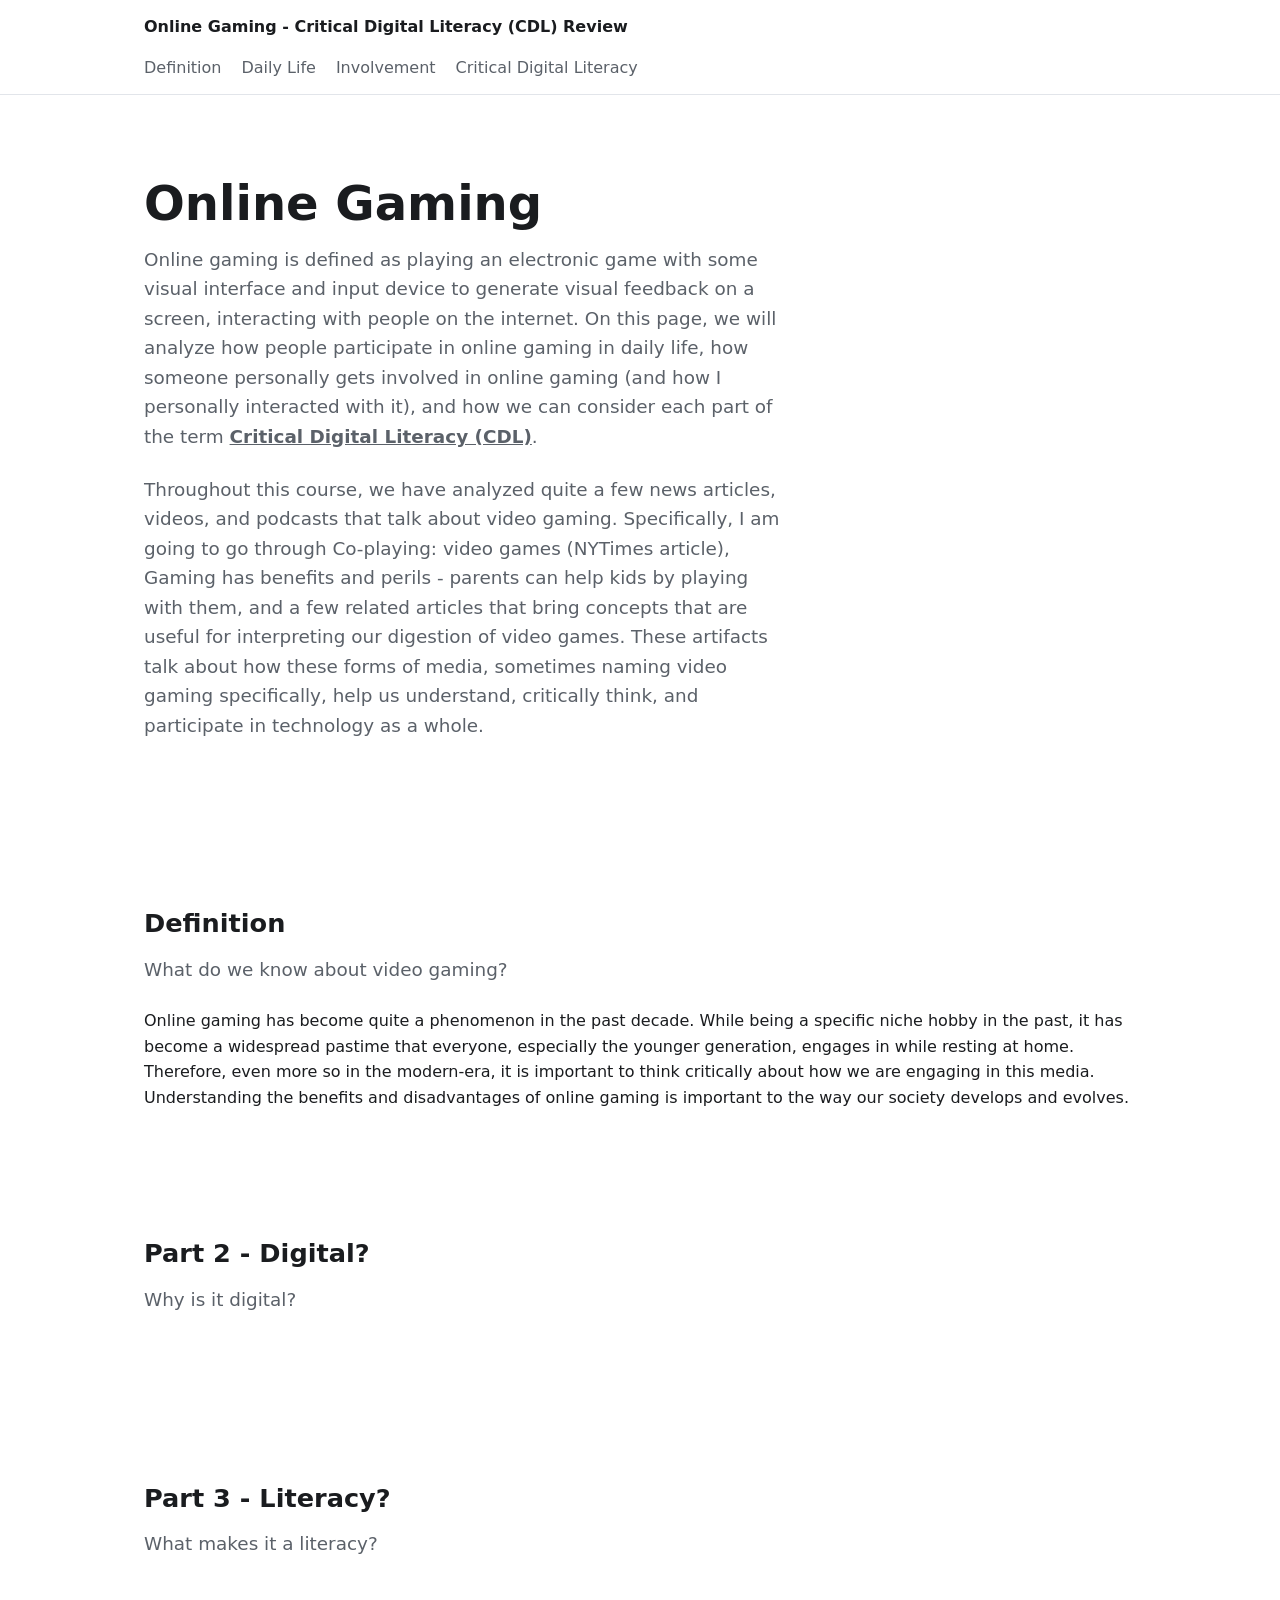
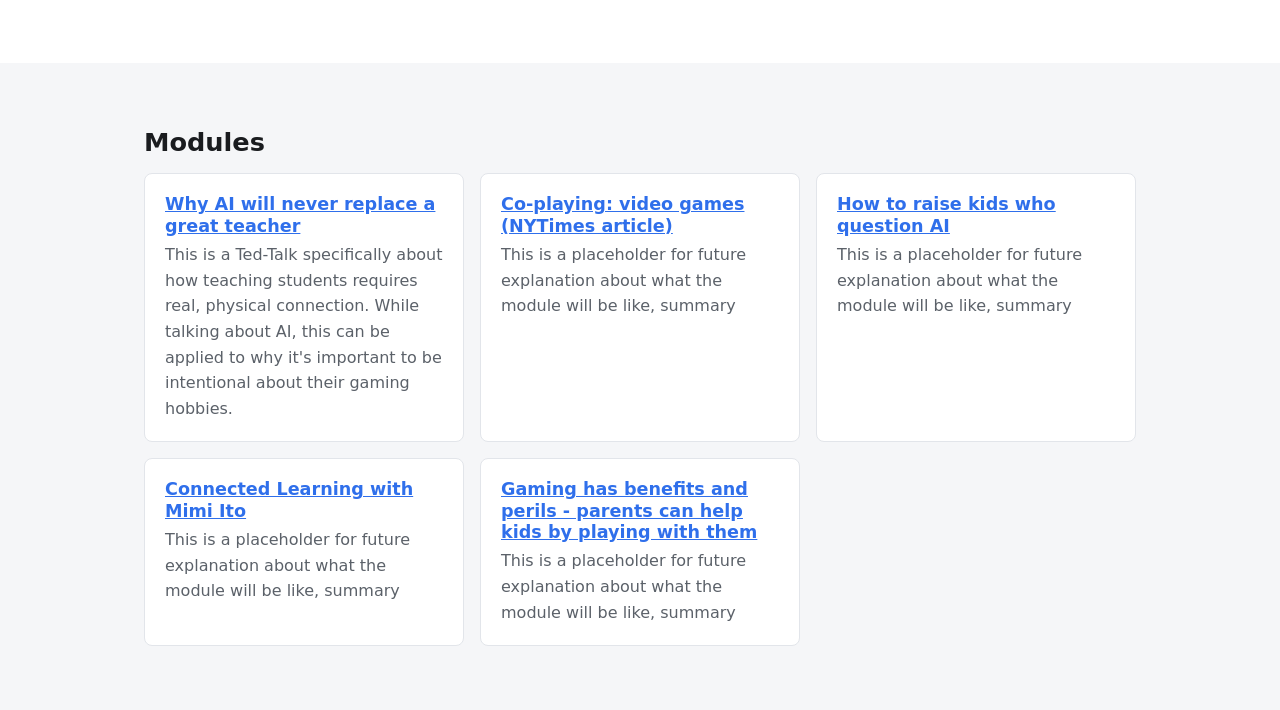
==== index.html @ 7948cc77 "revamp website to fit project assignment better" ====
<!DOCTYPE html>
<html lang="en">
<head>
  <meta charset="UTF-8" />
  <meta name="viewport" content="width=device-width, initial-scale=1.0" />
  <title>Online Gaming</title>
  <meta name="description" content="A short description of this site." />
  <link rel="icon" href="data:," />
  <link rel="stylesheet" href="css/style.css" />
</head>
<body>
  <header class="site-header">
    <div class="container header-inner">
      <a class="logo" href="./">Online Gaming - Critical Digital Literacy (CDL) Review</a>
      <nav class="nav">
        <a href="definition"> Definition</a>
        <a href="#dailylife"> Daily Life</a>
        <a href="#involvement">Involvement</a>
        <a href="#term">Critical Digital Literacy</a>
      </nav>
    </div>
  </header>

  <main>
    <section class="hero">
      <div class="container">
        <h1>Online Gaming</h1>
        <p class="lead">
          Online gaming is defined as playing an electronic game with some visual interface and input device to generate visual feedback on a screen,
          interacting with people on the internet. On this page, we will analyze how people participate in online gaming in daily life,
          how someone personally gets involved in online gaming (and how I personally interacted with it), and how we can consider each part of 
          the term <b><u>Critical Digital Literacy (CDL)</u></b>.
        </p>
        <p class="lead">
          Throughout this course, we have analyzed quite a few news articles, videos, and podcasts that talk about video gaming. 
          Specifically, I am going to go through Co-playing: video games (NYTimes article), Gaming has benefits and perils - 
          parents can help kids by playing with them, and a few related articles that bring concepts that are useful for interpreting
          our digestion of video games. These artifacts talk about how these forms of media, sometimes naming video gaming specifically,
          help us understand, critically think, and participate in technology as a whole. 
        </p>
      </div>
    </section>
    <section id="definition" class="section">
      <div class="container">
        <h2>Definition</h2>
        <p class="lead">What do we know about video gaming?</p>
        <p>Online gaming has become quite a phenomenon in the past decade. While being a specific niche hobby in the past,
          it has become a widespread pastime that everyone, especially the younger generation, engages in while resting at home.
          Therefore, even more so in the modern-era, it is important to think critically about how we are engaging in this 
          media. Understanding the benefits and disadvantages of online gaming is important to the way our society develops
          and evolves.
        </p>
      </div>
    </section>

    <section id="" class="section">
      <div class="container">
        <h2>Part 2 - Digital?</h2>
        <p class="lead">Why is it digital?</p>
      </div>
    </section>

    <section id="literacy" class="hero">
      <div class="container">
        <h2>Part 3 - Literacy?</h2>
        <p class="lead">What makes it a literacy?</p>
      </div>
    </section>


    <section id="modules" class="section section-alt">
      <div class="container">
        <h2>Modules</h2>
        <div class="grid">
          <article class="card">
            <a href="https://www.ted.com/talks/matt_wu_why_ai_will_never_replace_a_great_teacher?utm_campaign=tedspread&utm_medium=referral&utm_source=tedcomshare" target="_blank" rel="noopener noreferrer">
              <h3 >Why AI will never replace a great teacher</h3>
            </a>
            <p>This is a Ted-Talk specifically about how teaching students requires real, physical connection. While talking about AI,
              this can be applied to why it's important to be intentional about their gaming hobbies.
            </p>
          </article>
          <article class="card">
            <a href="">
              <h3>Co-playing: video games (NYTimes article)</h3>
            </a>
            <p>This is a placeholder for future explanation about what the module will be like, summary</p>
          </article>
          <article class="card">
            <a href="">
              <h3>How to raise kids who question AI</h3>
            </a>
            <p>This is a placeholder for future explanation about what the module will be like, summary</p>
          </article>
          <article class="card">
            <a href="">
              <h3>Connected Learning with Mimi Ito</h3>
            </a>
            <p>This is a placeholder for future explanation about what the module will be like, summary</p>
          </article>
          <article class="card">
            <a href="">
              <h3>Gaming has benefits and perils - parents can help kids by playing with them</h3>
            </a>
            <p>This is a placeholder for future explanation about what the module will be like, summary</p>
          </article>
        </div>
      </div>
    </section>

</body>
</html>
---- css/style.css ----
/* ---------- Design tokens ---------- */
:root {
  --bg: #ffffff;
  --bg-alt: #f5f6f8;
  --text: #1a1c1f;
  --muted: #5b6169;
  --accent: #2f6feb;
  --border: #e2e5ea;

  --container: 64rem;
  --space: 1rem;
  --radius: 0.5rem;
  --font: system-ui, -apple-system, "Segoe UI", Roboto, Helvetica, Arial, sans-serif;
}

@media (prefers-color-scheme: dark) {
  :root {
    --bg: #14161a;
    --bg-alt: #1c1f25;
    --text: #e8eaed;
    --muted: #a2a9b4;
    --accent: #6ea0ff;
    --border: #2a2e36;
  }
}

/* ---------- Reset ---------- */
*, *::before, *::after { box-sizing: border-box; }
body, h1, h2, h3, p, figure, blockquote, ul, ol { margin: 0; }
img, svg, video { display: block; max-width: 100%; height: auto; }

/* ---------- Base ---------- */
html { scroll-behavior: smooth; }

body {
  font-family: var(--font);
  line-height: 1.6;
  color: var(--text);
  background: var(--bg);
  -webkit-font-smoothing: antialiased;
}

h1, h2, h3 { line-height: 1.2; font-weight: 650; }
h1 { font-size: clamp(2rem, 5vw, 3rem); }
h2 { font-size: 1.6rem; margin-bottom: var(--space); }
h3 { font-size: 1.1rem; margin-bottom: 0.35rem; }

a { color: var(--accent); }

:focus-visible {
  outline: 2px solid var(--accent);
  outline-offset: 2px;
}

/* ---------- Layout ---------- */
.container {
  width: 100%;
  max-width: var(--container);
  margin-inline: auto;
  padding-inline: var(--space);
}

.section { padding-block: 4rem; }
.section-alt { background: var(--bg-alt); }

/* ---------- Header ---------- */
.site-header {
  border-bottom: 1px solid var(--border);
  position: sticky;
  top: 0;
  background: var(--bg);
  z-index: 10;
}

.header-inner {
  display: flex;
  flex-wrap: wrap;
  gap: var(--space);
  align-items: center;
  justify-content: space-between;
  padding-block: 0.85rem;
}

.logo {
  font-weight: 700;
  text-decoration: none;
  color: var(--text);
}

.nav { display: flex; gap: 1.25rem; }
.nav a { color: var(--muted); text-decoration: none; }
.nav a:hover { color: var(--text); }

/* ---------- Hero ---------- */
.hero { padding-block: 5rem; }

.lead {
  font-size: 1.15rem;
  color: var(--muted);
  margin-block: 0.75rem 1.5rem;
  max-width: 40rem;
}

.btn {
  display: inline-block;
  padding: 0.65rem 1.25rem;
  border-radius: var(--radius);
  background: var(--accent);
  color: #fff;
  font-weight: 600;
  text-decoration: none;
}

.btn:hover { filter: brightness(1.08); }

/* ---------- Cards ---------- */
.grid {
  display: grid;
  grid-template-columns: repeat(auto-fit, minmax(15rem, 1fr));
  gap: var(--space);
}

.card {
  background: var(--bg);
  border: 1px solid var(--border);
  border-radius: var(--radius);
  padding: 1.25rem;
}

.card p { color: var(--muted); }

/* ---------- Footer ---------- */
.site-footer {
  border-top: 1px solid var(--border);
  padding-block: 2rem;
  color: var(--muted);
  font-size: 0.9rem;
}
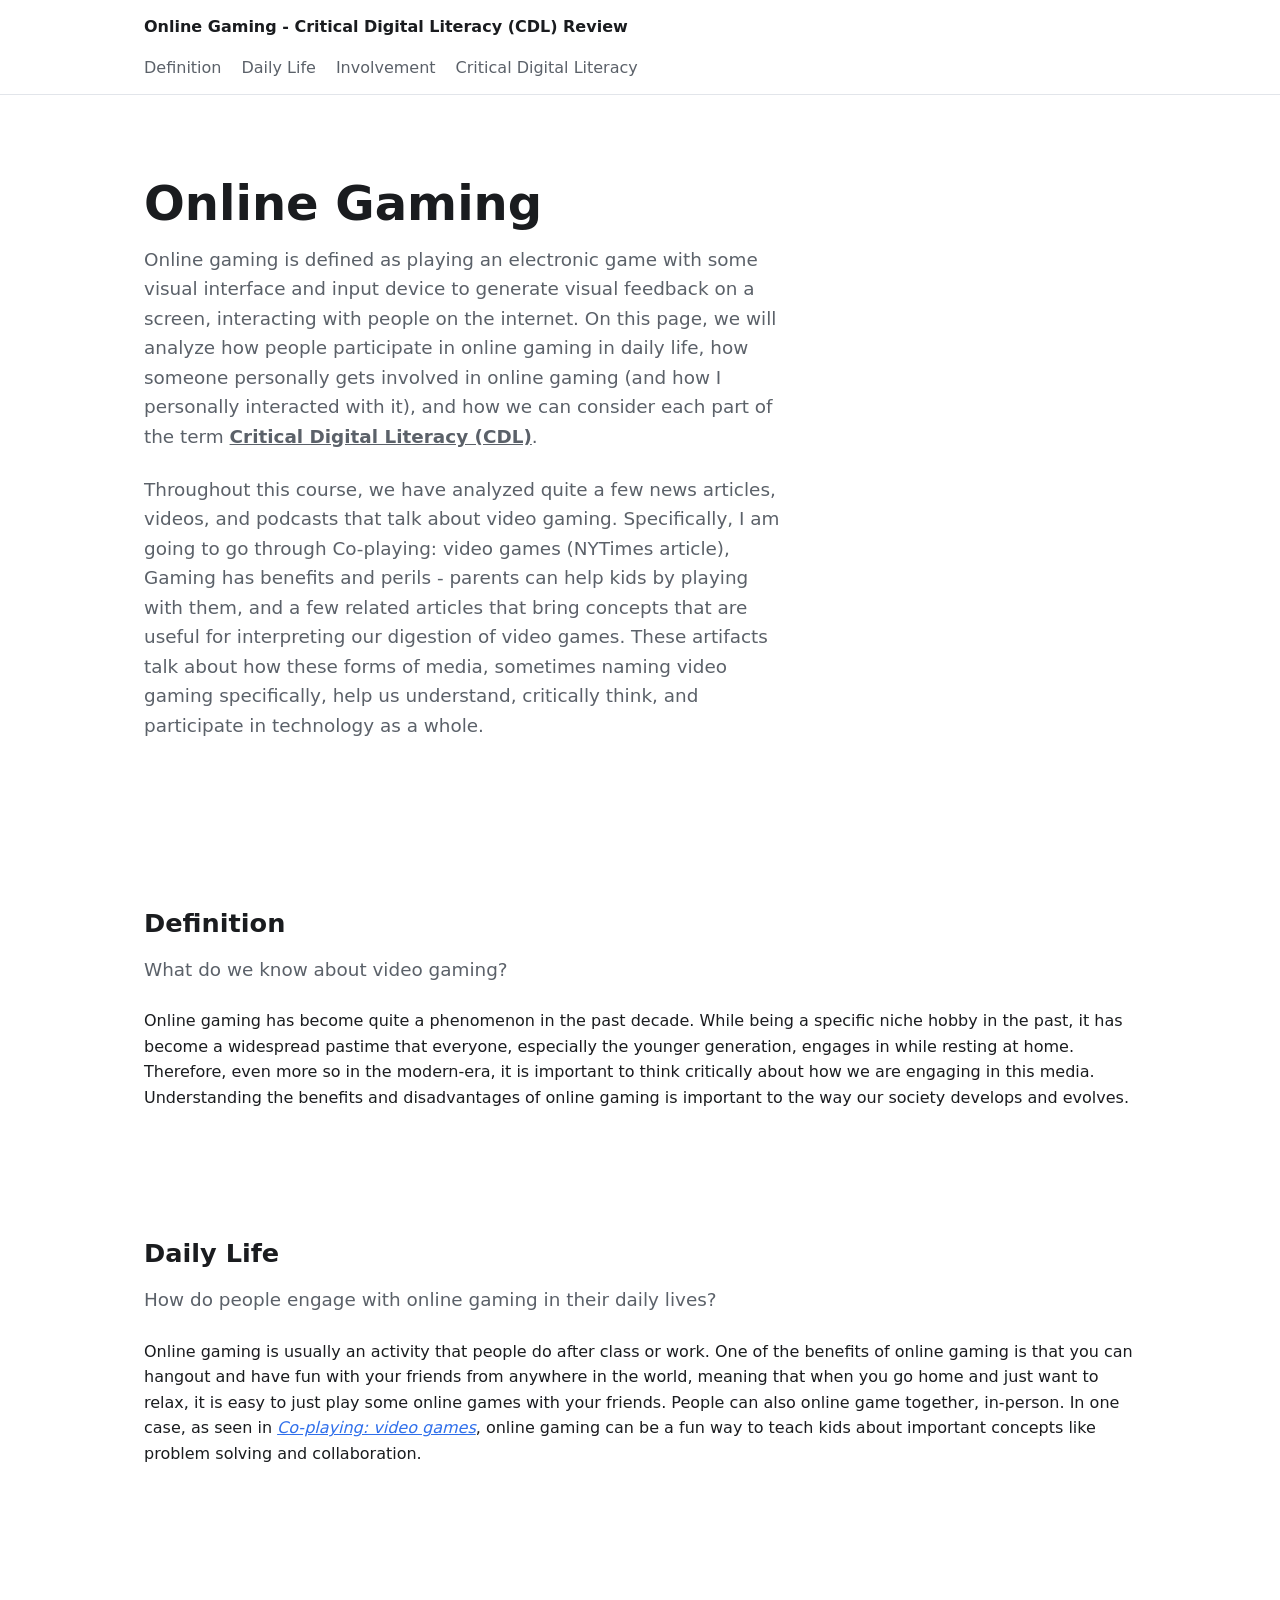
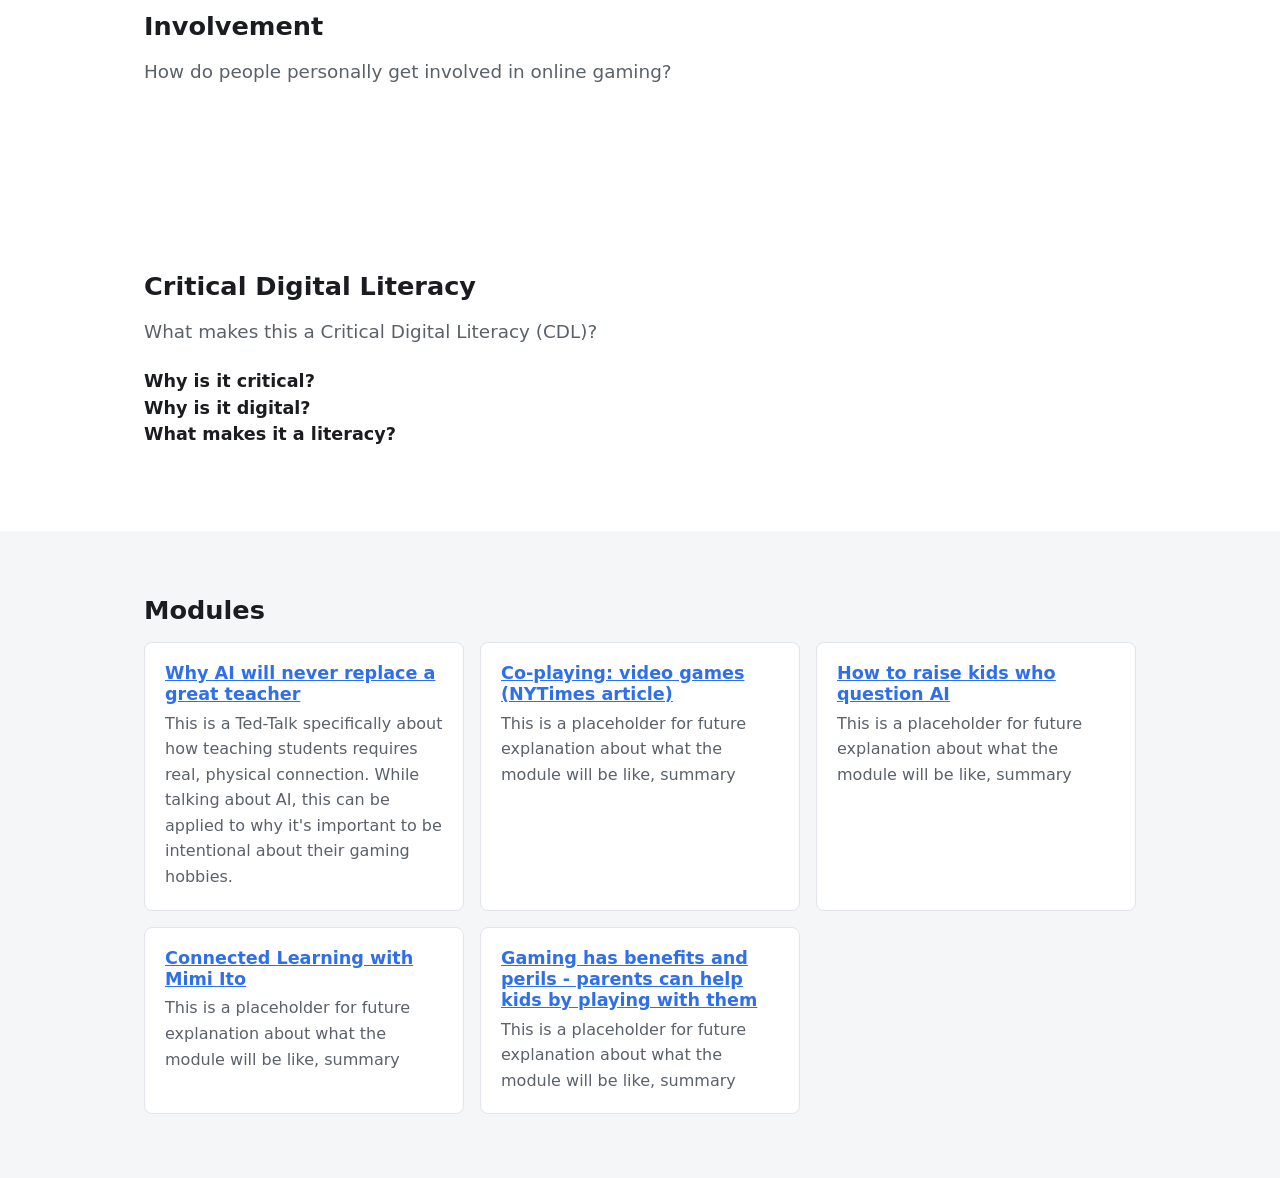
==== commit 6708f6bd: "finished daily life and introduction, put real links in references" ====
--- a/index.html
+++ b/index.html
@@ -53,20 +53,44 @@
       </div>
     </section>
 
-    <section id="" class="section">
+    <section id="dailylife" class="section">
       <div class="container">
-        <h2>Part 2 - Digital?</h2>
-        <p class="lead">Why is it digital?</p>
+        <h2>Daily Life</h2>
+        <p class="lead">How do people engage with online gaming in their daily lives?</p>
+        <p>Online gaming is usually an activity that people do after class or work. One of the benefits of online gaming is that
+          you can hangout and have fun with your friends from anywhere in the world, meaning that when you go home and just want to relax,
+          it is easy to just play some online games with your friends. People can also online game together, in-person. In one case,
+          as seen in <a href="#modules"><i>Co-playing: video games</i></a>, online gaming can be a fun way to teach kids about important concepts like
+          problem solving and collaboration.
+        </p>
       </div>
     </section>
 
-    <section id="literacy" class="hero">
+    <section id="involvement" class="hero">
       <div class="container">
-        <h2>Part 3 - Literacy?</h2>
-        <p class="lead">What makes it a literacy?</p>
+        <h2>Involvement</h2>
+        <p class="lead">How do people personally get involved in online gaming?</p>
       </div>
     </section>
 
+    <section id="term" class="hero">
+      <div class="container">
+        <h2>Critical Digital Literacy</h2>
+        <p class="lead">What makes this a Critical Digital Literacy (CDL)?</p>
+        <h3>Why is it critical?</h3>
+        <p>
+
+        </p>
+        <h3>Why is it digital?</h3>
+        <p>
+
+        </p>
+        <h3>What makes it a literacy?</h3>
+        <p>
+
+        </p>
+      </div>
+    </section>
 
     <section id="modules" class="section section-alt">
       <div class="container">
@@ -81,25 +105,25 @@
             </p>
           </article>
           <article class="card">
-            <a href="">
+            <a href="https://www.nytimes.com/2022/06/17/business/ready-player-two-or-three.html?unlocked_article_code=1.21A.oaU3.JiTWK9RVFeW9&smid=url-share" target="_blank" rel="noopener noreferrer">
               <h3>Co-playing: video games (NYTimes article)</h3>
             </a>
             <p>This is a placeholder for future explanation about what the module will be like, summary</p>
           </article>
           <article class="card">
-            <a href="">
+            <a href="https://www.ted.com/talks/randi_williams_how_to_raise_kids_who_question_ai" target="_blank" rel="noopener noreferrer">
               <h3>How to raise kids who question AI</h3>
             </a>
             <p>This is a placeholder for future explanation about what the module will be like, summary</p>
           </article>
           <article class="card">
-            <a href="">
+            <a href="https://www.youtube.com/watch?v=FgxeozfbiFw" target="_blank" rel="noopener noreferrer">
               <h3>Connected Learning with Mimi Ito</h3>
             </a>
             <p>This is a placeholder for future explanation about what the module will be like, summary</p>
           </article>
           <article class="card">
-            <a href="">
+            <a href="https://theconversation.com/gaming-has-benefits-and-perils-parents-can-help-kids-by-playing-with-them-151744">
               <h3>Gaming has benefits and perils - parents can help kids by playing with them</h3>
             </a>
             <p>This is a placeholder for future explanation about what the module will be like, summary</p>
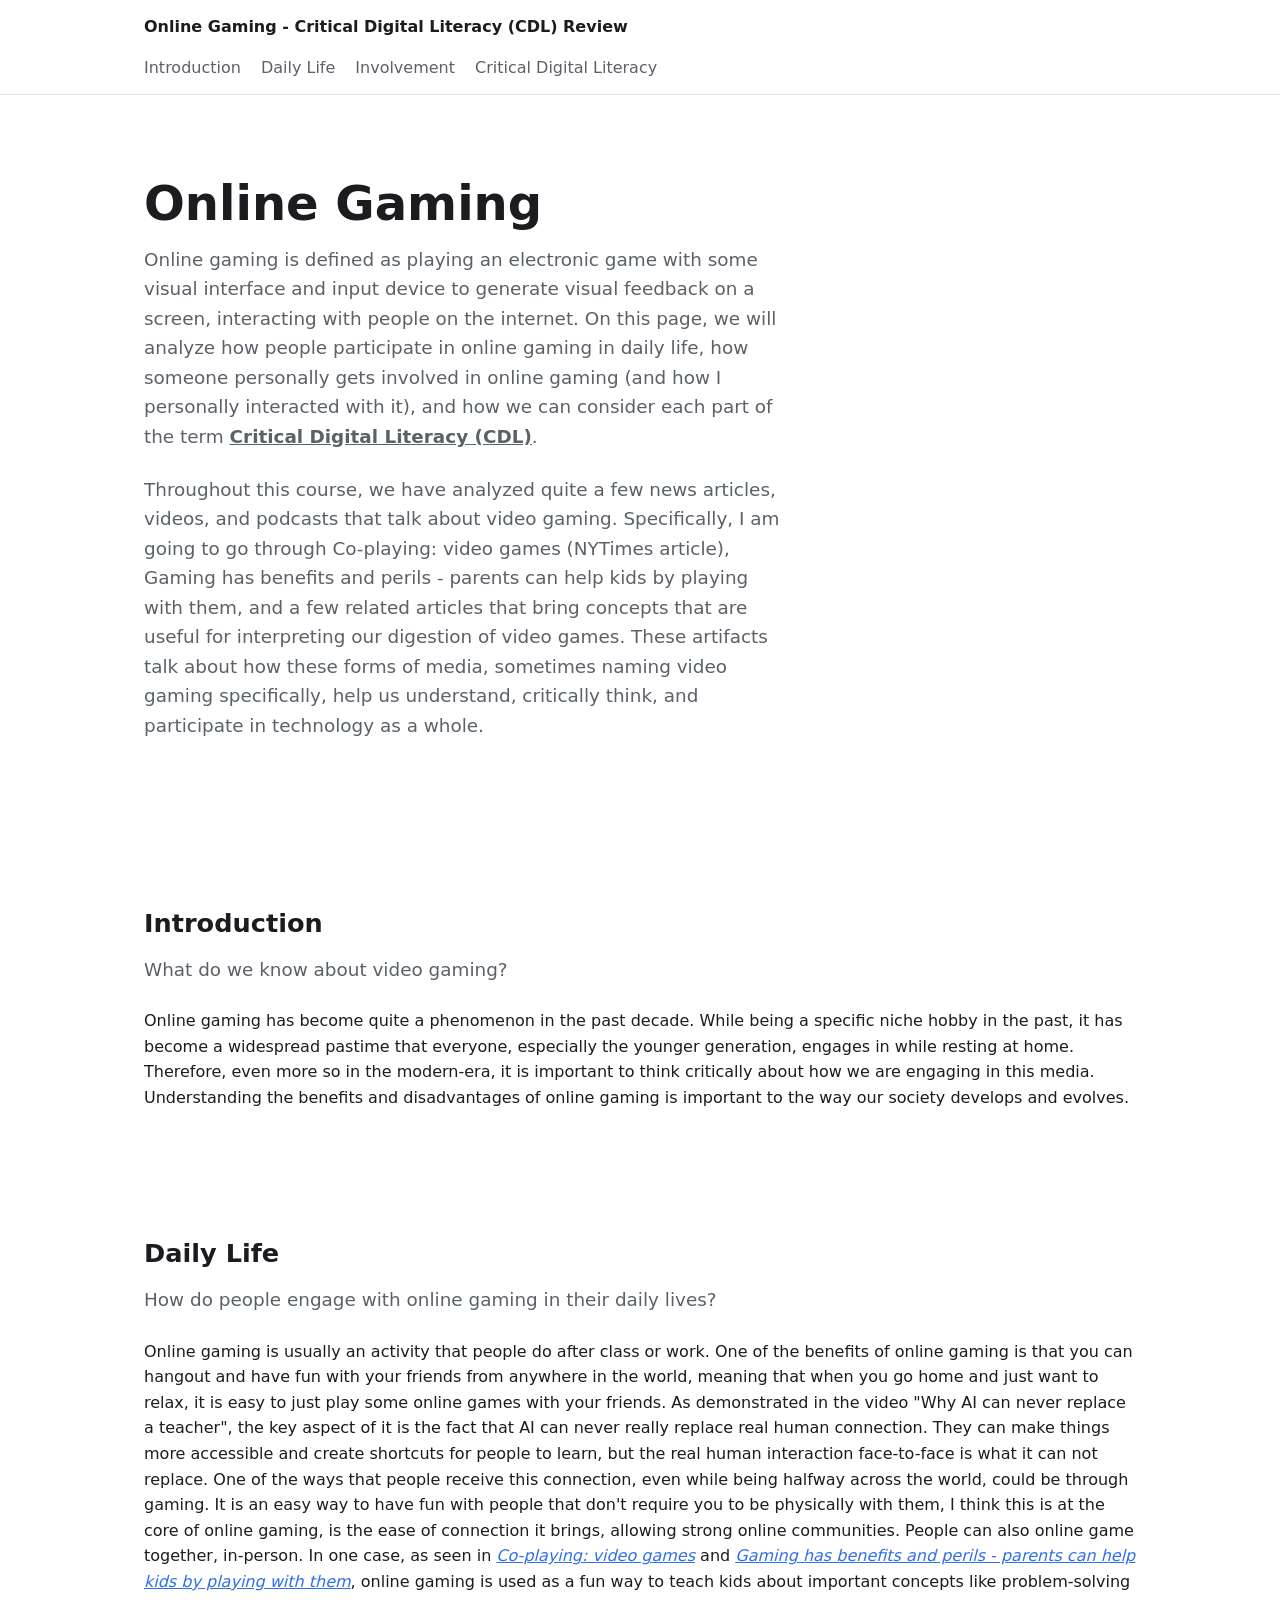
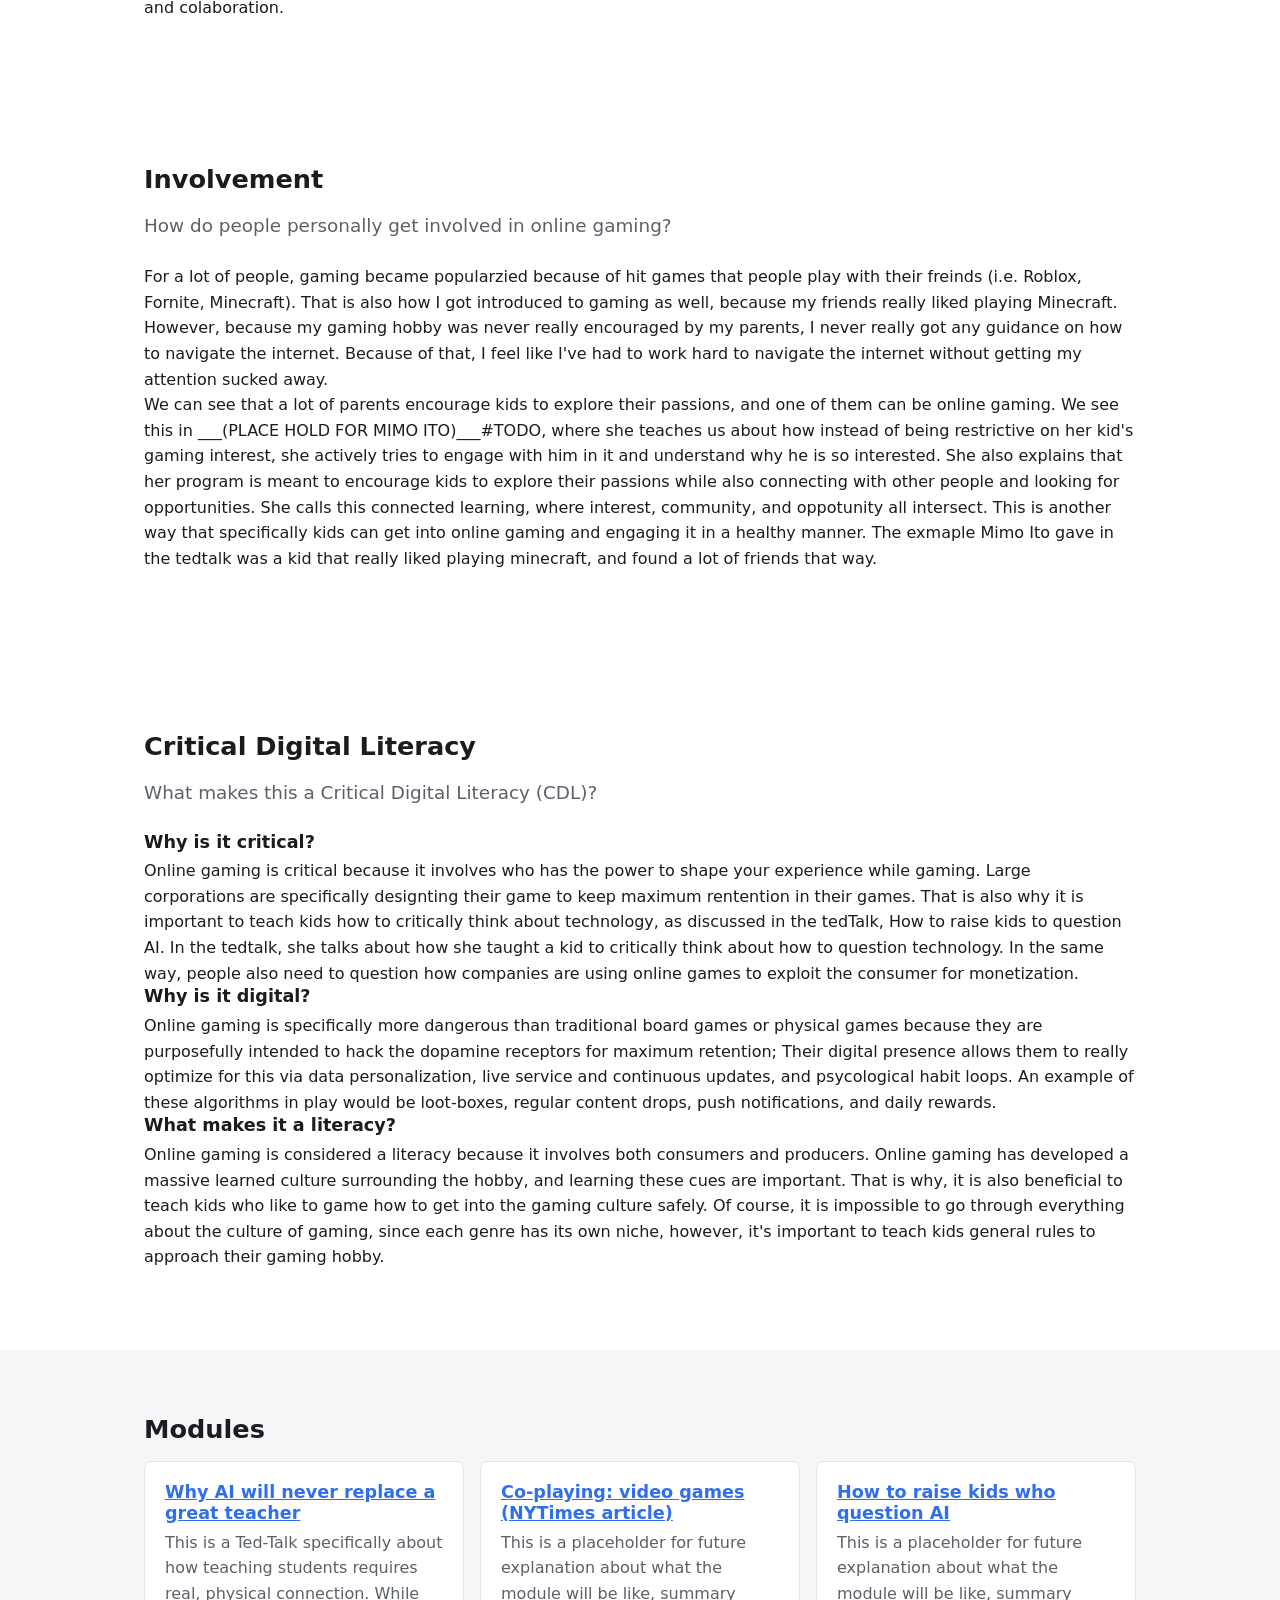
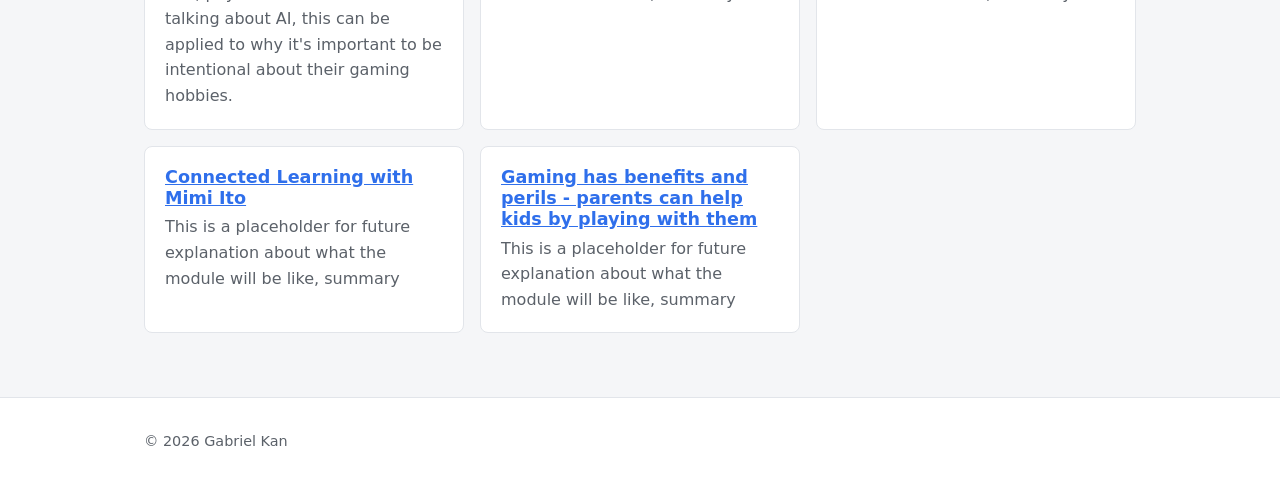
==== commit c4f8e564: "bare bones finish" ====
--- a/index.html
+++ b/index.html
@@ -13,7 +13,7 @@
     <div class="container header-inner">
       <a class="logo" href="./">Online Gaming - Critical Digital Literacy (CDL) Review</a>
       <nav class="nav">
-        <a href="definition"> Definition</a>
+        <a href="introduction"> Introduction</a>
         <a href="#dailylife"> Daily Life</a>
         <a href="#involvement">Involvement</a>
         <a href="#term">Critical Digital Literacy</a>
@@ -40,9 +40,9 @@
         </p>
       </div>
     </section>
-    <section id="definition" class="section">
+    <section id="introduction" class="section">
       <div class="container">
-        <h2>Definition</h2>
+        <h2>Introduction</h2>
         <p class="lead">What do we know about video gaming?</p>
         <p>Online gaming has become quite a phenomenon in the past decade. While being a specific niche hobby in the past,
           it has become a widespread pastime that everyone, especially the younger generation, engages in while resting at home.
@@ -59,9 +59,15 @@
         <p class="lead">How do people engage with online gaming in their daily lives?</p>
         <p>Online gaming is usually an activity that people do after class or work. One of the benefits of online gaming is that
           you can hangout and have fun with your friends from anywhere in the world, meaning that when you go home and just want to relax,
-          it is easy to just play some online games with your friends. People can also online game together, in-person. In one case,
-          as seen in <a href="#modules"><i>Co-playing: video games</i></a>, online gaming can be a fun way to teach kids about important concepts like
-          problem solving and collaboration.
+          it is easy to just play some online games with your friends. As demonstrated in the video "Why AI can never replace a teacher",
+          the key aspect of it is the fact that AI can never really replace real human connection. They can make things more accessible and
+          create shortcuts for people to learn, but the real human interaction face-to-face is what it can not replace. One of the ways
+          that people receive this connection, even while being halfway across the world, could be through gaming. It is an easy way to have
+          fun with people that don't require you to be physically with them, I think this is at the core of online gaming, is the 
+          ease of connection it brings, allowing strong online communities. People can also online game together, in-person. In one case,
+          as seen in <a href="#modules"><i>Co-playing: video games</i></a> and <a href="#modules"><i>Gaming has benefits and perils - parents can help kids by playing with them</i></a>, 
+          online gaming is used as a fun way to teach kids about important concepts like
+          problem-solving and colaboration.
         </p>
       </div>
     </section>
@@ -70,6 +76,21 @@
       <div class="container">
         <h2>Involvement</h2>
         <p class="lead">How do people personally get involved in online gaming?</p>
+        <p>
+          For a lot of people, gaming became popularzied because of hit games that people play with their freinds (i.e. Roblox,
+          Fornite, Minecraft). That is also how I got introduced to gaming as well, because my friends really liked playing Minecraft.
+          However, because my gaming hobby was never really encouraged by my parents, I never really got any guidance on how to navigate the internet.
+          Because of that, I feel like I've had to work hard to navigate the internet without getting my attention sucked away.
+        </p>
+        <p>
+          We can see that a lot of parents encourage kids to explore their passions, and one of them can be online gaming. We see 
+          this in  ___(PLACE HOLD FOR MIMO ITO)___#TODO, where she teaches us about how instead of being restrictive on her kid's gaming
+          interest, she actively tries to engage with him in it and understand why he is so interested. She also explains that her program
+          is meant to encourage kids to explore their passions while also connecting with other people and looking for opportunities. She
+          calls this connected learning, where interest, community, and oppotunity all intersect. This is another way that specifically
+          kids can get into online gaming and engaging it in a healthy manner. The exmaple Mimo Ito gave in the tedtalk was a kid that 
+          really liked playing minecraft, and found a lot of friends that way.
+        </p>
       </div>
     </section>
 
@@ -79,15 +100,27 @@
         <p class="lead">What makes this a Critical Digital Literacy (CDL)?</p>
         <h3>Why is it critical?</h3>
         <p>
+          Online gaming is critical because it involves who has the power to shape your experience while gaming. Large corporations 
+          are specifically designting their game to keep maximum rentention in their games. That is also why it is important to teach kids
+          how to critically think about technology, as discussed in the tedTalk, How to raise kids to question AI. In the tedtalk, she talks 
+          about how she taught a kid to critically think about how to question technology. In the same way, people also need to question
+          how companies are using online games to exploit the consumer for monetization.
 
         </p>
         <h3>Why is it digital?</h3>
         <p>
-
+          Online gaming is specifically more dangerous than traditional board games or physical games because they are purposefully
+          intended to hack the dopamine receptors for maximum retention; Their digital presence allows them to really optimize for
+          this via data personalization, live service and continuous updates, and psycological habit loops. An example of these algorithms
+          in play would be loot-boxes, regular content drops, push notifications, and daily rewards. 
         </p>
         <h3>What makes it a literacy?</h3>
         <p>
-
+          Online gaming is considered a literacy because it involves both consumers and producers. Online gaming has developed
+          a massive learned culture surrounding the hobby, and learning these cues are important. That is why, it is also beneficial
+          to teach kids who like to game how to get into the gaming culture safely. Of course, it is impossible to go through everything
+          about the culture of gaming, since each genre has its own niche, however, it's important to teach kids general rules to approach
+          their gaming hobby.
         </p>
       </div>
     </section>
@@ -131,6 +164,12 @@
         </div>
       </div>
     </section>
+  </main>
 
+  <footer class="site-footer">
+    <div class="container">
+      <p>&copy; 2026 Gabriel Kan</p>
+    </div>
+  </footer>
 </body>
 </html>
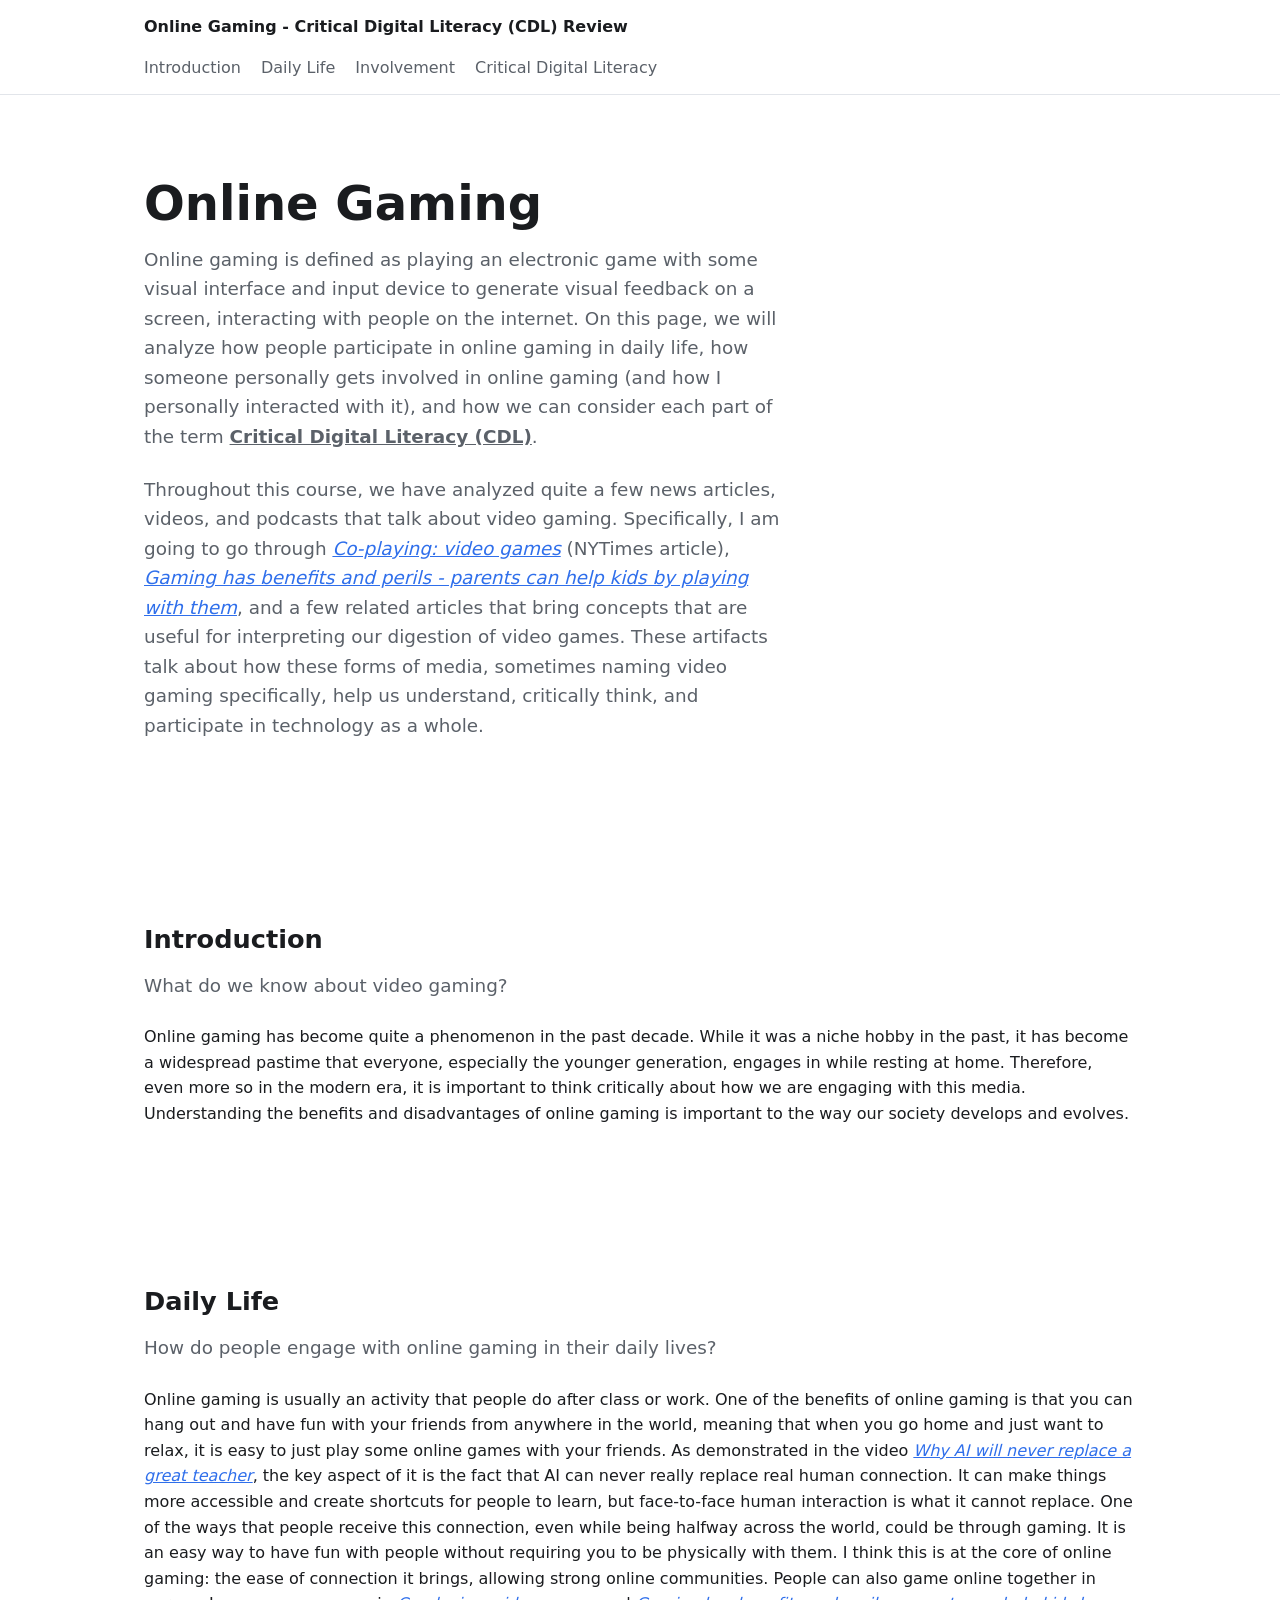
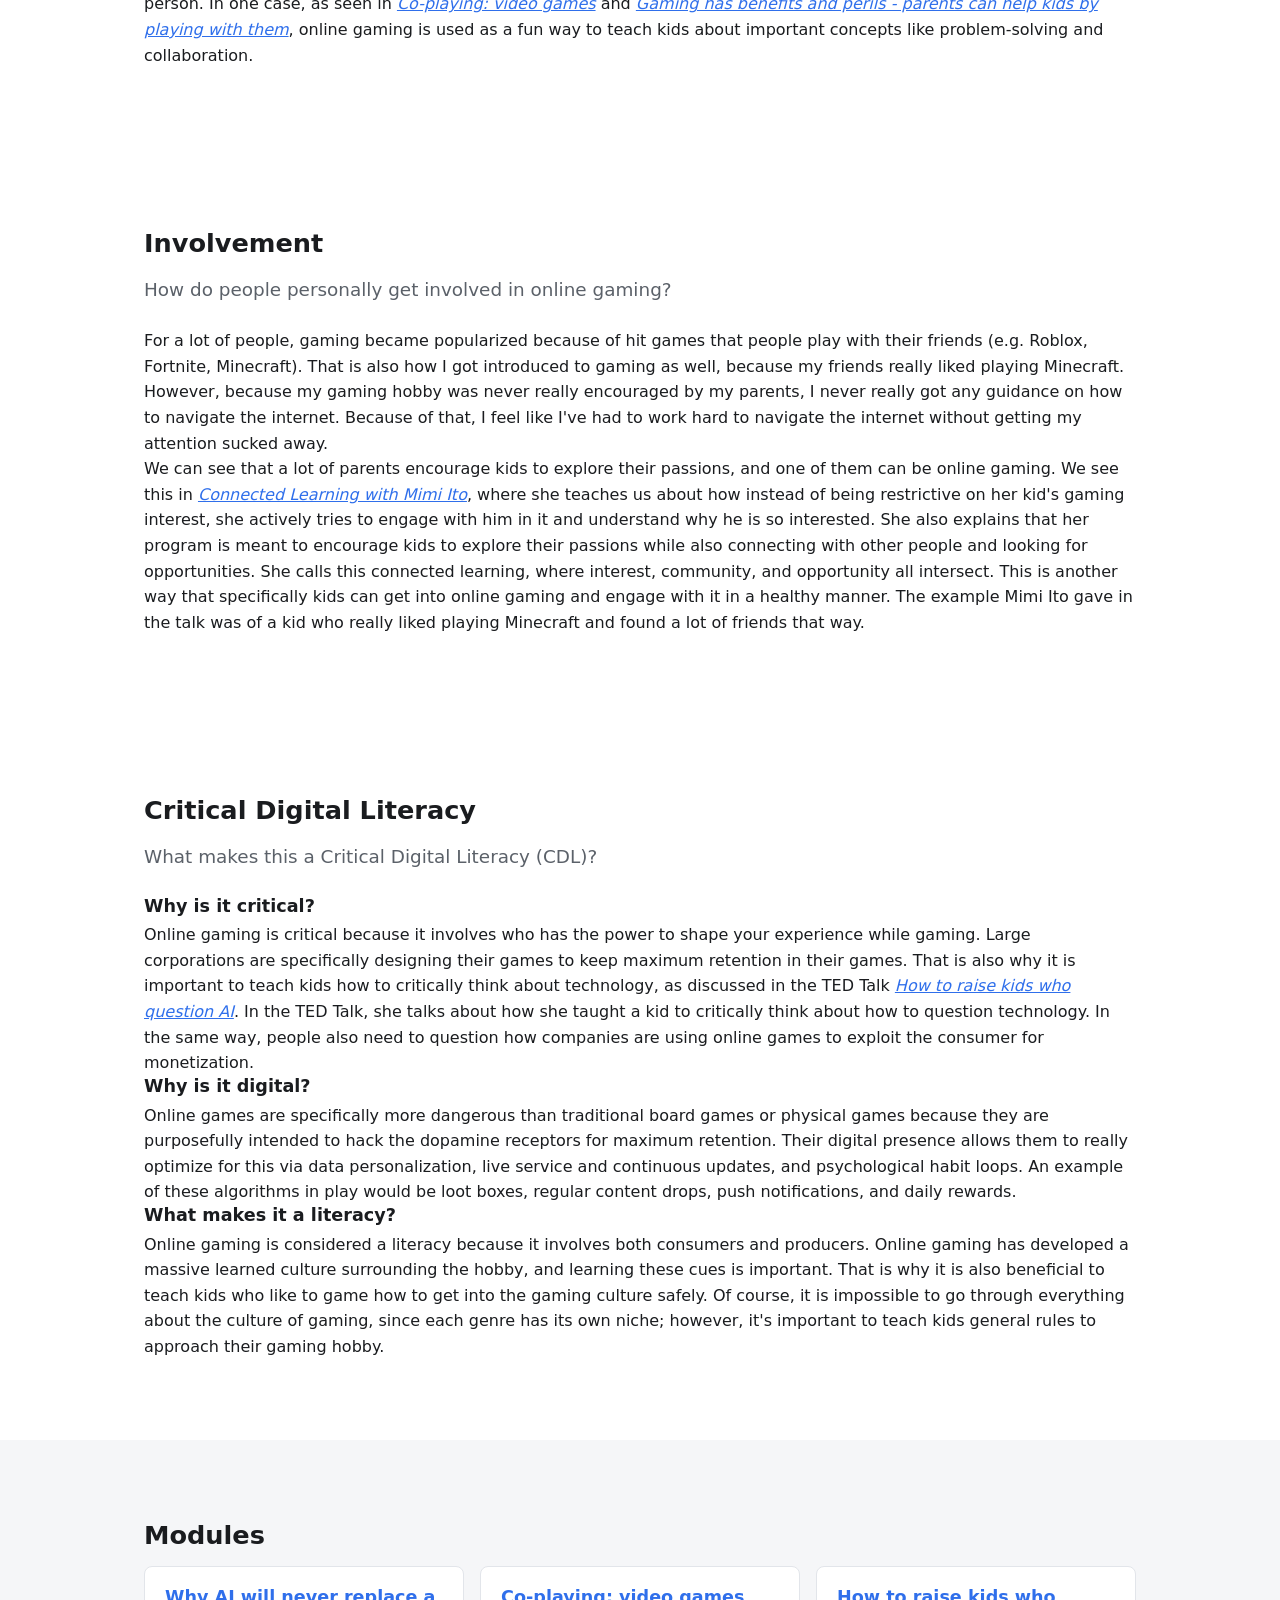
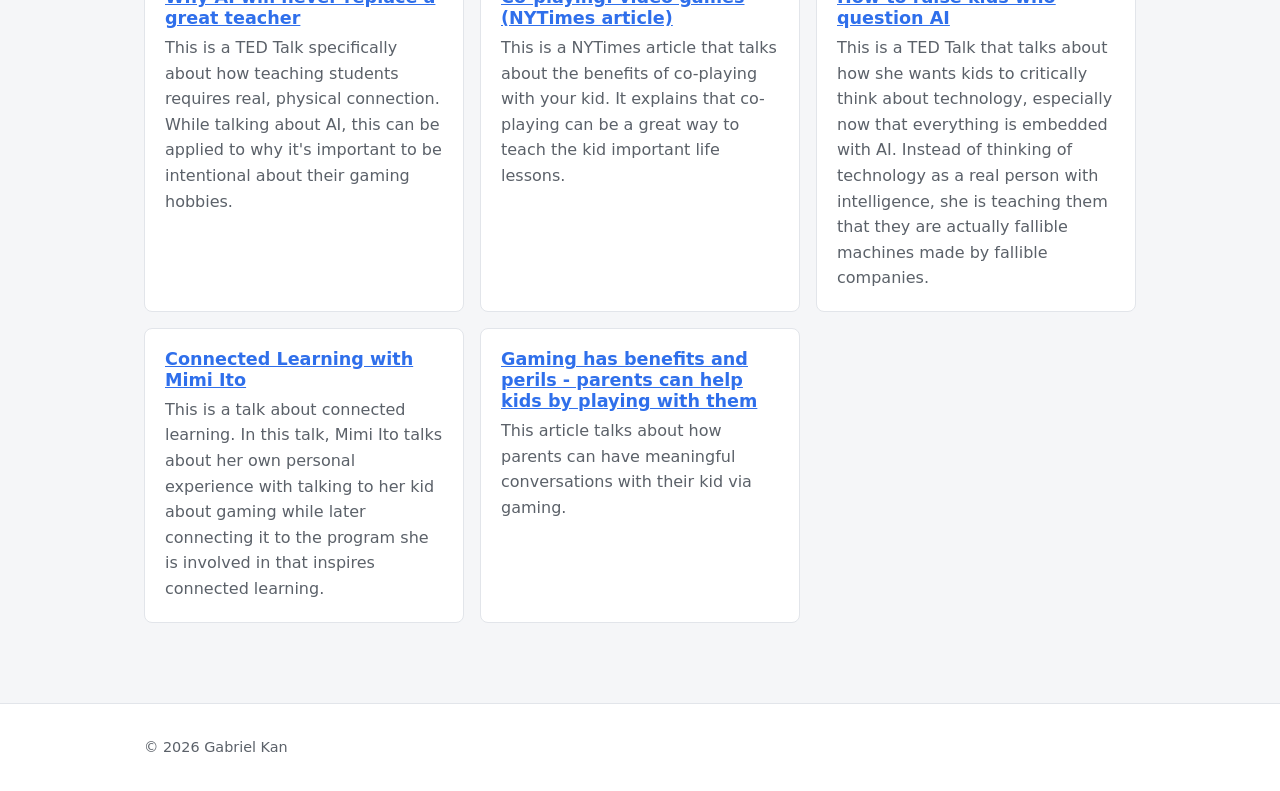
==== commit 1dd1304f: "fix grammar and refence links, added summary to module section" ====
--- a/index.html
+++ b/index.html
@@ -4,7 +4,7 @@
   <meta charset="UTF-8" />
   <meta name="viewport" content="width=device-width, initial-scale=1.0" />
   <title>Online Gaming</title>
-  <meta name="description" content="A short description of this site." />
+  <meta name="description" content="A Critical Digital Literacy review of online gaming: how people engage with it in daily life, how they get involved, and what makes it a critical digital literacy." />
   <link rel="icon" href="data:," />
   <link rel="stylesheet" href="css/style.css" />
 </head>
@@ -13,8 +13,8 @@
     <div class="container header-inner">
       <a class="logo" href="./">Online Gaming - Critical Digital Literacy (CDL) Review</a>
       <nav class="nav">
-        <a href="introduction"> Introduction</a>
-        <a href="#dailylife"> Daily Life</a>
+        <a href="#introduction">Introduction</a>
+        <a href="#dailylife">Daily Life</a>
         <a href="#involvement">Involvement</a>
         <a href="#term">Critical Digital Literacy</a>
       </nav>
@@ -28,46 +28,49 @@
         <p class="lead">
           Online gaming is defined as playing an electronic game with some visual interface and input device to generate visual feedback on a screen,
           interacting with people on the internet. On this page, we will analyze how people participate in online gaming in daily life,
-          how someone personally gets involved in online gaming (and how I personally interacted with it), and how we can consider each part of 
+          how someone personally gets involved in online gaming (and how I personally interacted with it), and how we can consider each part of
           the term <b><u>Critical Digital Literacy (CDL)</u></b>.
         </p>
         <p class="lead">
-          Throughout this course, we have analyzed quite a few news articles, videos, and podcasts that talk about video gaming. 
-          Specifically, I am going to go through Co-playing: video games (NYTimes article), Gaming has benefits and perils - 
-          parents can help kids by playing with them, and a few related articles that bring concepts that are useful for interpreting
+          Throughout this course, we have analyzed quite a few news articles, videos, and podcasts that talk about video gaming.
+          Specifically, I am going to go through <a href="#module-coplaying"><i>Co-playing: video games</i></a> (NYTimes article),
+          <a href="#module-perils"><i>Gaming has benefits and perils - parents can help kids by playing with them</i></a>,
+          and a few related articles that bring concepts that are useful for interpreting
           our digestion of video games. These artifacts talk about how these forms of media, sometimes naming video gaming specifically,
-          help us understand, critically think, and participate in technology as a whole. 
+          help us understand, critically think, and participate in technology as a whole.
         </p>
       </div>
     </section>
-    <section id="introduction" class="section">
+
+    <section id="introduction" class="hero">
       <div class="container">
         <h2>Introduction</h2>
         <p class="lead">What do we know about video gaming?</p>
-        <p>Online gaming has become quite a phenomenon in the past decade. While being a specific niche hobby in the past,
+        <p>Online gaming has become quite a phenomenon in the past decade. While it was a niche hobby in the past,
           it has become a widespread pastime that everyone, especially the younger generation, engages in while resting at home.
-          Therefore, even more so in the modern-era, it is important to think critically about how we are engaging in this 
+          Therefore, even more so in the modern era, it is important to think critically about how we are engaging with this
           media. Understanding the benefits and disadvantages of online gaming is important to the way our society develops
           and evolves.
         </p>
       </div>
     </section>
 
-    <section id="dailylife" class="section">
+    <section id="dailylife" class="hero">
       <div class="container">
         <h2>Daily Life</h2>
         <p class="lead">How do people engage with online gaming in their daily lives?</p>
         <p>Online gaming is usually an activity that people do after class or work. One of the benefits of online gaming is that
-          you can hangout and have fun with your friends from anywhere in the world, meaning that when you go home and just want to relax,
-          it is easy to just play some online games with your friends. As demonstrated in the video "Why AI can never replace a teacher",
-          the key aspect of it is the fact that AI can never really replace real human connection. They can make things more accessible and
-          create shortcuts for people to learn, but the real human interaction face-to-face is what it can not replace. One of the ways
+          you can hang out and have fun with your friends from anywhere in the world, meaning that when you go home and just want to relax,
+          it is easy to just play some online games with your friends. As demonstrated in the video
+          <a href="#module-ai-teacher"><i>Why AI will never replace a great teacher</i></a>,
+          the key aspect of it is the fact that AI can never really replace real human connection. It can make things more accessible and
+          create shortcuts for people to learn, but face-to-face human interaction is what it cannot replace. One of the ways
           that people receive this connection, even while being halfway across the world, could be through gaming. It is an easy way to have
-          fun with people that don't require you to be physically with them, I think this is at the core of online gaming, is the 
-          ease of connection it brings, allowing strong online communities. People can also online game together, in-person. In one case,
-          as seen in <a href="#modules"><i>Co-playing: video games</i></a> and <a href="#modules"><i>Gaming has benefits and perils - parents can help kids by playing with them</i></a>, 
+          fun with people without requiring you to be physically with them. I think this is at the core of online gaming: the
+          ease of connection it brings, allowing strong online communities. People can also game online together in person. In one case,
+          as seen in <a href="#module-coplaying"><i>Co-playing: video games</i></a> and <a href="#module-perils"><i>Gaming has benefits and perils - parents can help kids by playing with them</i></a>,
           online gaming is used as a fun way to teach kids about important concepts like
-          problem-solving and colaboration.
+          problem-solving and collaboration.
         </p>
       </div>
     </section>
@@ -77,19 +80,19 @@
         <h2>Involvement</h2>
         <p class="lead">How do people personally get involved in online gaming?</p>
         <p>
-          For a lot of people, gaming became popularzied because of hit games that people play with their freinds (i.e. Roblox,
-          Fornite, Minecraft). That is also how I got introduced to gaming as well, because my friends really liked playing Minecraft.
+          For a lot of people, gaming became popularized because of hit games that people play with their friends (e.g. Roblox,
+          Fortnite, Minecraft). That is also how I got introduced to gaming as well, because my friends really liked playing Minecraft.
           However, because my gaming hobby was never really encouraged by my parents, I never really got any guidance on how to navigate the internet.
           Because of that, I feel like I've had to work hard to navigate the internet without getting my attention sucked away.
         </p>
         <p>
-          We can see that a lot of parents encourage kids to explore their passions, and one of them can be online gaming. We see 
-          this in  ___(PLACE HOLD FOR MIMO ITO)___#TODO, where she teaches us about how instead of being restrictive on her kid's gaming
+          We can see that a lot of parents encourage kids to explore their passions, and one of them can be online gaming. We see
+          this in <a href="#module-connected-learning"><i>Connected Learning with Mimi Ito</i></a>, where she teaches us about how instead of being restrictive on her kid's gaming
           interest, she actively tries to engage with him in it and understand why he is so interested. She also explains that her program
           is meant to encourage kids to explore their passions while also connecting with other people and looking for opportunities. She
-          calls this connected learning, where interest, community, and oppotunity all intersect. This is another way that specifically
-          kids can get into online gaming and engaging it in a healthy manner. The exmaple Mimo Ito gave in the tedtalk was a kid that 
-          really liked playing minecraft, and found a lot of friends that way.
+          calls this connected learning, where interest, community, and opportunity all intersect. This is another way that specifically
+          kids can get into online gaming and engage with it in a healthy manner. The example Mimi Ito gave in the talk was of a kid who
+          really liked playing Minecraft and found a lot of friends that way.
         </p>
       </div>
     </section>
@@ -100,66 +103,75 @@
         <p class="lead">What makes this a Critical Digital Literacy (CDL)?</p>
         <h3>Why is it critical?</h3>
         <p>
-          Online gaming is critical because it involves who has the power to shape your experience while gaming. Large corporations 
-          are specifically designting their game to keep maximum rentention in their games. That is also why it is important to teach kids
-          how to critically think about technology, as discussed in the tedTalk, How to raise kids to question AI. In the tedtalk, she talks 
+          Online gaming is critical because it involves who has the power to shape your experience while gaming. Large corporations
+          are specifically designing their games to keep maximum retention in their games. That is also why it is important to teach kids
+          how to critically think about technology, as discussed in the TED Talk
+          <a href="#module-question-ai"><i>How to raise kids who question AI</i></a>. In the TED Talk, she talks
           about how she taught a kid to critically think about how to question technology. In the same way, people also need to question
           how companies are using online games to exploit the consumer for monetization.
-
         </p>
         <h3>Why is it digital?</h3>
         <p>
-          Online gaming is specifically more dangerous than traditional board games or physical games because they are purposefully
-          intended to hack the dopamine receptors for maximum retention; Their digital presence allows them to really optimize for
-          this via data personalization, live service and continuous updates, and psycological habit loops. An example of these algorithms
-          in play would be loot-boxes, regular content drops, push notifications, and daily rewards. 
+          Online games are specifically more dangerous than traditional board games or physical games because they are purposefully
+          intended to hack the dopamine receptors for maximum retention. Their digital presence allows them to really optimize for
+          this via data personalization, live service and continuous updates, and psychological habit loops. An example of these algorithms
+          in play would be loot boxes, regular content drops, push notifications, and daily rewards.
         </p>
         <h3>What makes it a literacy?</h3>
         <p>
           Online gaming is considered a literacy because it involves both consumers and producers. Online gaming has developed
-          a massive learned culture surrounding the hobby, and learning these cues are important. That is why, it is also beneficial
+          a massive learned culture surrounding the hobby, and learning these cues is important. That is why it is also beneficial
           to teach kids who like to game how to get into the gaming culture safely. Of course, it is impossible to go through everything
-          about the culture of gaming, since each genre has its own niche, however, it's important to teach kids general rules to approach
+          about the culture of gaming, since each genre has its own niche; however, it's important to teach kids general rules to approach
           their gaming hobby.
         </p>
       </div>
     </section>
 
-    <section id="modules" class="section section-alt">
+    <section id="modules" class="hero section-alt">
       <div class="container">
         <h2>Modules</h2>
         <div class="grid">
-          <article class="card">
-            <a href="https://www.ted.com/talks/matt_wu_why_ai_will_never_replace_a_great_teacher?utm_campaign=tedspread&utm_medium=referral&utm_source=tedcomshare" target="_blank" rel="noopener noreferrer">
-              <h3 >Why AI will never replace a great teacher</h3>
+          <article class="card" id="module-ai-teacher">
+            <a href="https://www.ted.com/talks/matt_wu_why_ai_will_never_replace_a_great_teacher?utm_campaign=tedspread&amp;utm_medium=referral&amp;utm_source=tedcomshare" target="_blank" rel="noopener noreferrer">
+              <h3>Why AI will never replace a great teacher</h3>
             </a>
-            <p>This is a Ted-Talk specifically about how teaching students requires real, physical connection. While talking about AI,
+            <p>This is a TED Talk specifically about how teaching students requires real, physical connection. While talking about AI,
               this can be applied to why it's important to be intentional about their gaming hobbies.
             </p>
           </article>
-          <article class="card">
-            <a href="https://www.nytimes.com/2022/06/17/business/ready-player-two-or-three.html?unlocked_article_code=1.21A.oaU3.JiTWK9RVFeW9&smid=url-share" target="_blank" rel="noopener noreferrer">
+          <article class="card" id="module-coplaying">
+            <a href="https://www.nytimes.com/2022/06/17/business/ready-player-two-or-three.html?unlocked_article_code=1.21A.oaU3.JiTWK9RVFeW9&amp;smid=url-share" target="_blank" rel="noopener noreferrer">
               <h3>Co-playing: video games (NYTimes article)</h3>
             </a>
-            <p>This is a placeholder for future explanation about what the module will be like, summary</p>
+            <p>This is a NYTimes article that talks about the benefits of co-playing with your kid. It explains that co-playing can be a
+              great way to teach the kid important life lessons.
+            </p>
           </article>
-          <article class="card">
+          <article class="card" id="module-question-ai">
             <a href="https://www.ted.com/talks/randi_williams_how_to_raise_kids_who_question_ai" target="_blank" rel="noopener noreferrer">
               <h3>How to raise kids who question AI</h3>
             </a>
-            <p>This is a placeholder for future explanation about what the module will be like, summary</p>
+            <p>This is a TED Talk that talks about how she wants kids to critically think about technology, especially now that everything
+              is embedded with AI. Instead of thinking of technology as a real person with intelligence, she is teaching them that they
+              are actually fallible machines made by fallible companies.
+            </p>
           </article>
-          <article class="card">
+          <article class="card" id="module-connected-learning">
             <a href="https://www.youtube.com/watch?v=FgxeozfbiFw" target="_blank" rel="noopener noreferrer">
               <h3>Connected Learning with Mimi Ito</h3>
             </a>
-            <p>This is a placeholder for future explanation about what the module will be like, summary</p>
+            <p>This is a talk about connected learning. In this talk, Mimi Ito talks about her own personal experience
+              with talking to her kid about gaming while later connecting it to the program she is involved in that inspires connected learning.
+            </p>
           </article>
-          <article class="card">
-            <a href="https://theconversation.com/gaming-has-benefits-and-perils-parents-can-help-kids-by-playing-with-them-151744">
+          <article class="card" id="module-perils">
+            <a href="https://theconversation.com/gaming-has-benefits-and-perils-parents-can-help-kids-by-playing-with-them-151744" target="_blank" rel="noopener noreferrer">
               <h3>Gaming has benefits and perils - parents can help kids by playing with them</h3>
             </a>
-            <p>This is a placeholder for future explanation about what the module will be like, summary</p>
+            <p>
+              This article talks about how parents can have meaningful conversations with their kid via gaming.
+            </p>
           </article>
         </div>
       </div>
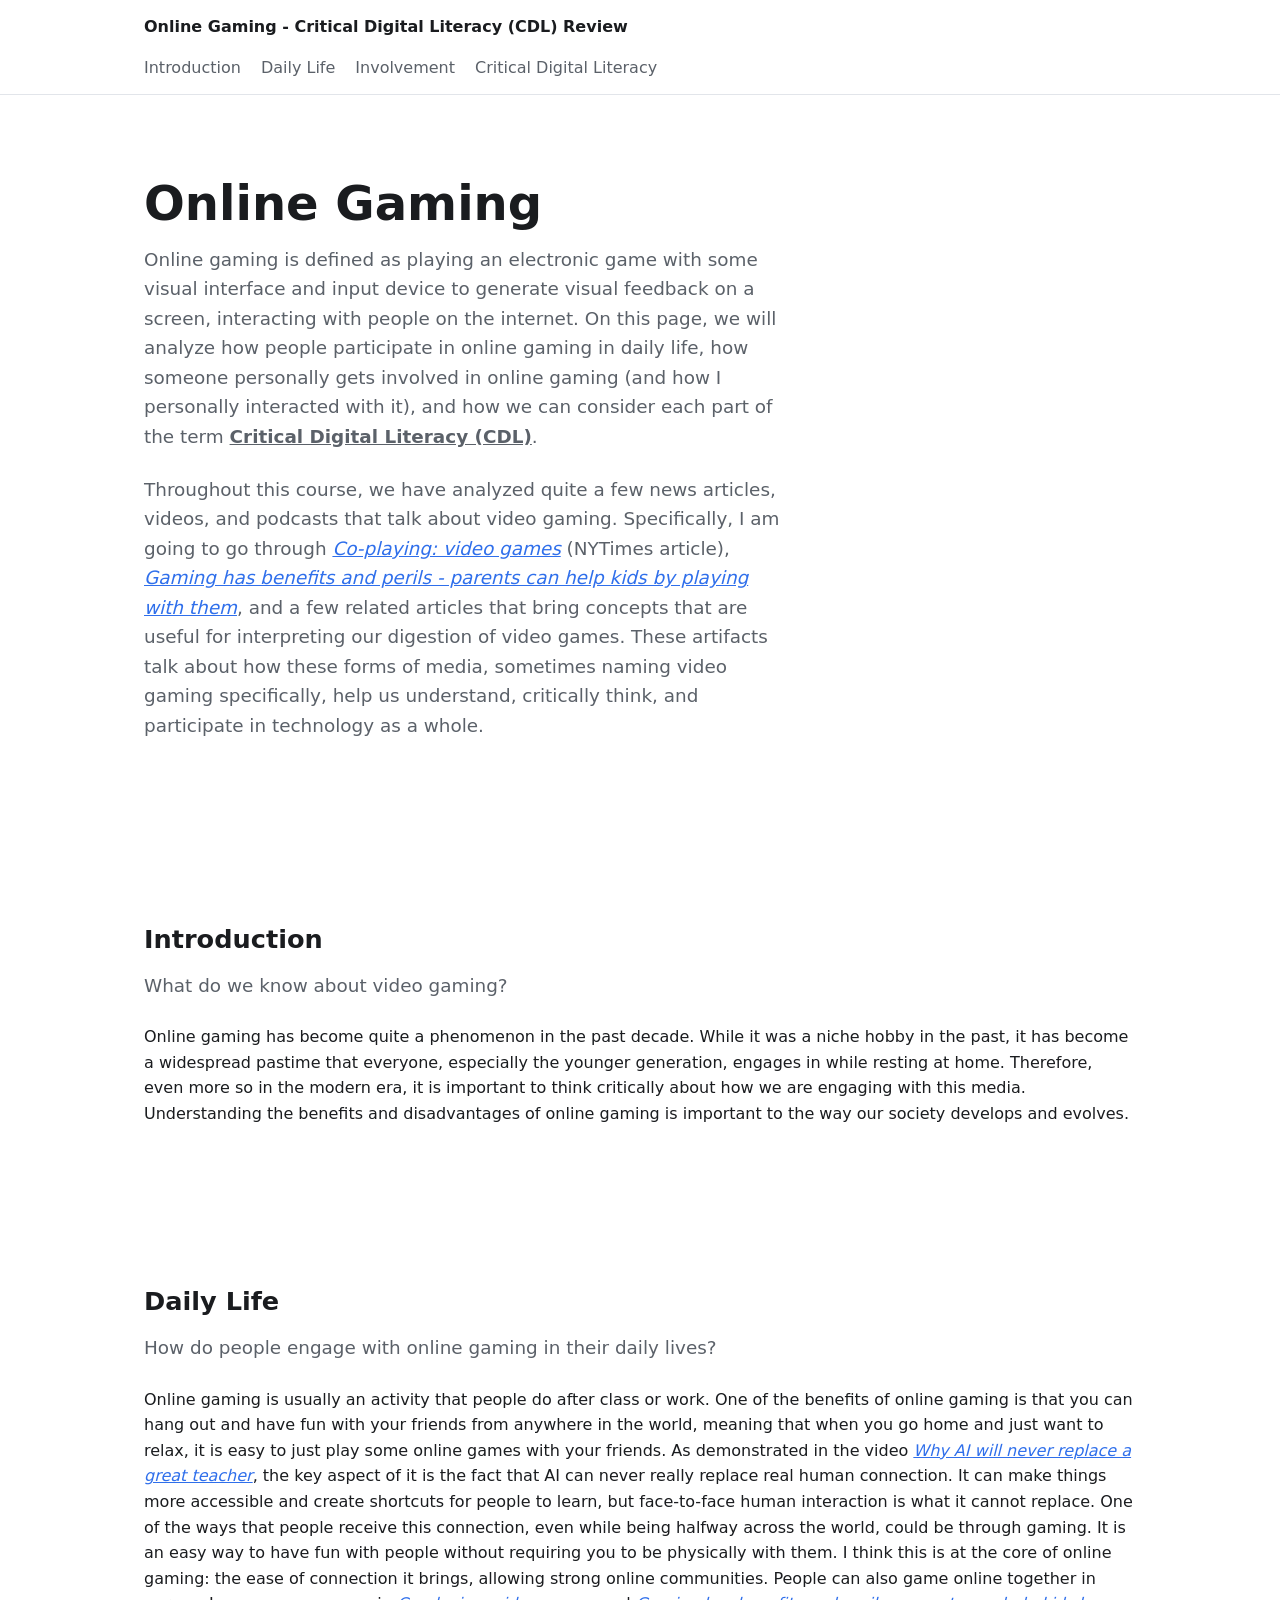
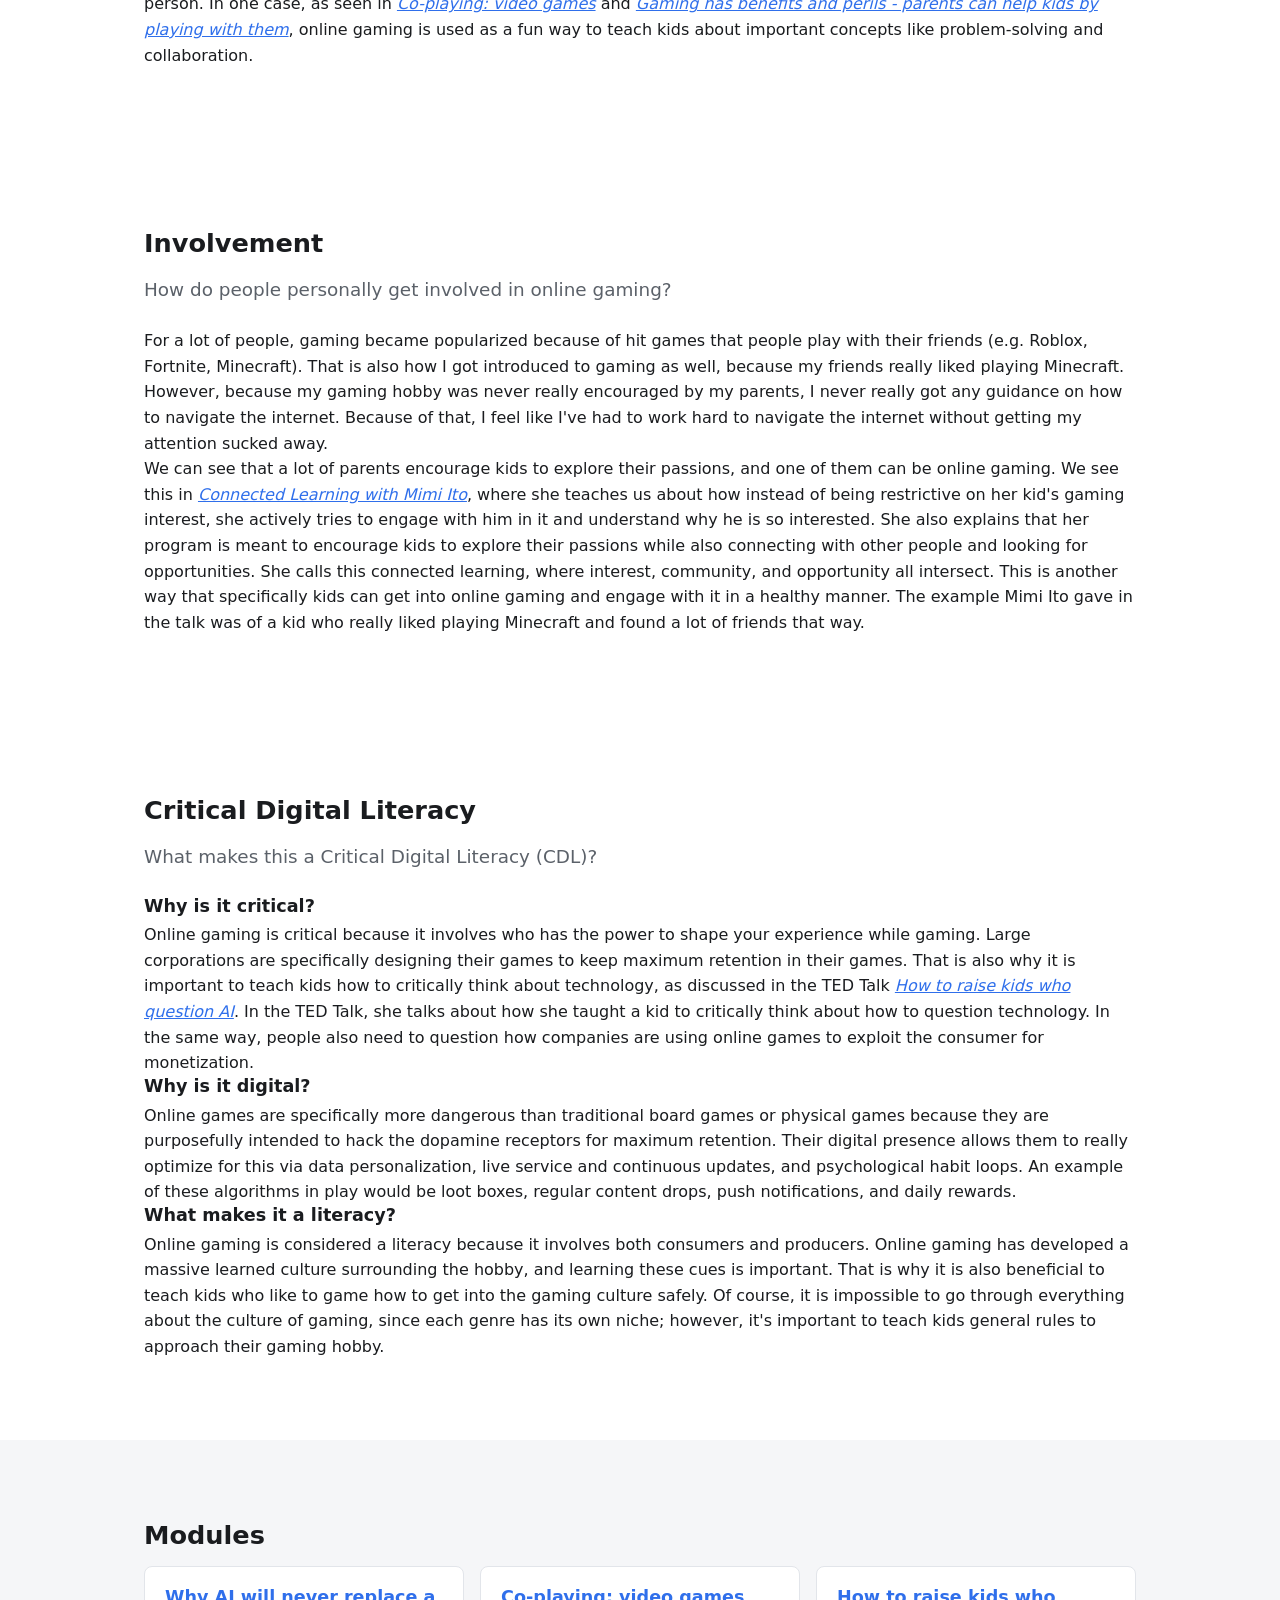
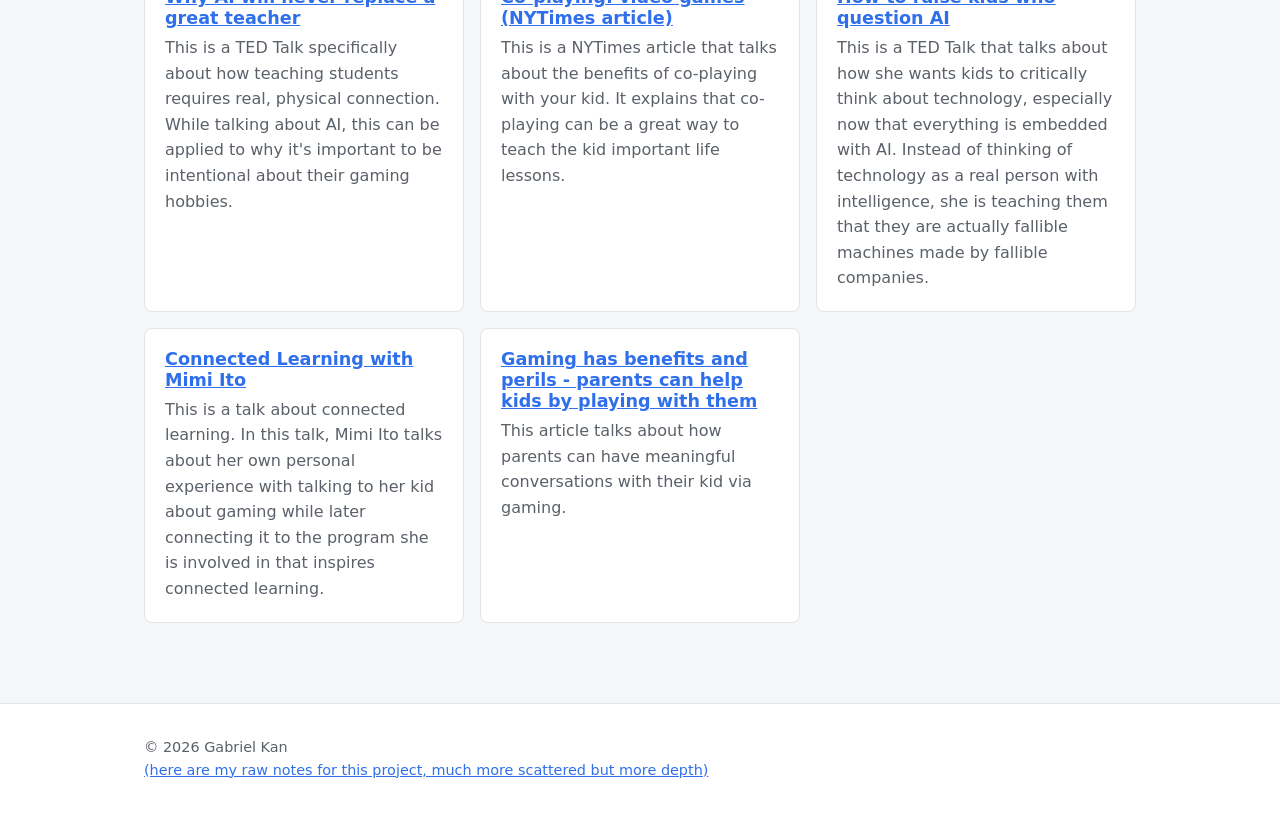
==== commit 38960cfb: "created notes page for extra info" ====
--- a/index.html
+++ b/index.html
@@ -181,6 +181,7 @@
   <footer class="site-footer">
     <div class="container">
       <p>&copy; 2026 Gabriel Kan</p>
+      <a href="notes.html" target="_blank" rel="noopener noreferrer"><p>(here are my raw notes for this project, much more scattered but more depth)</p></a>
     </div>
   </footer>
 </body>
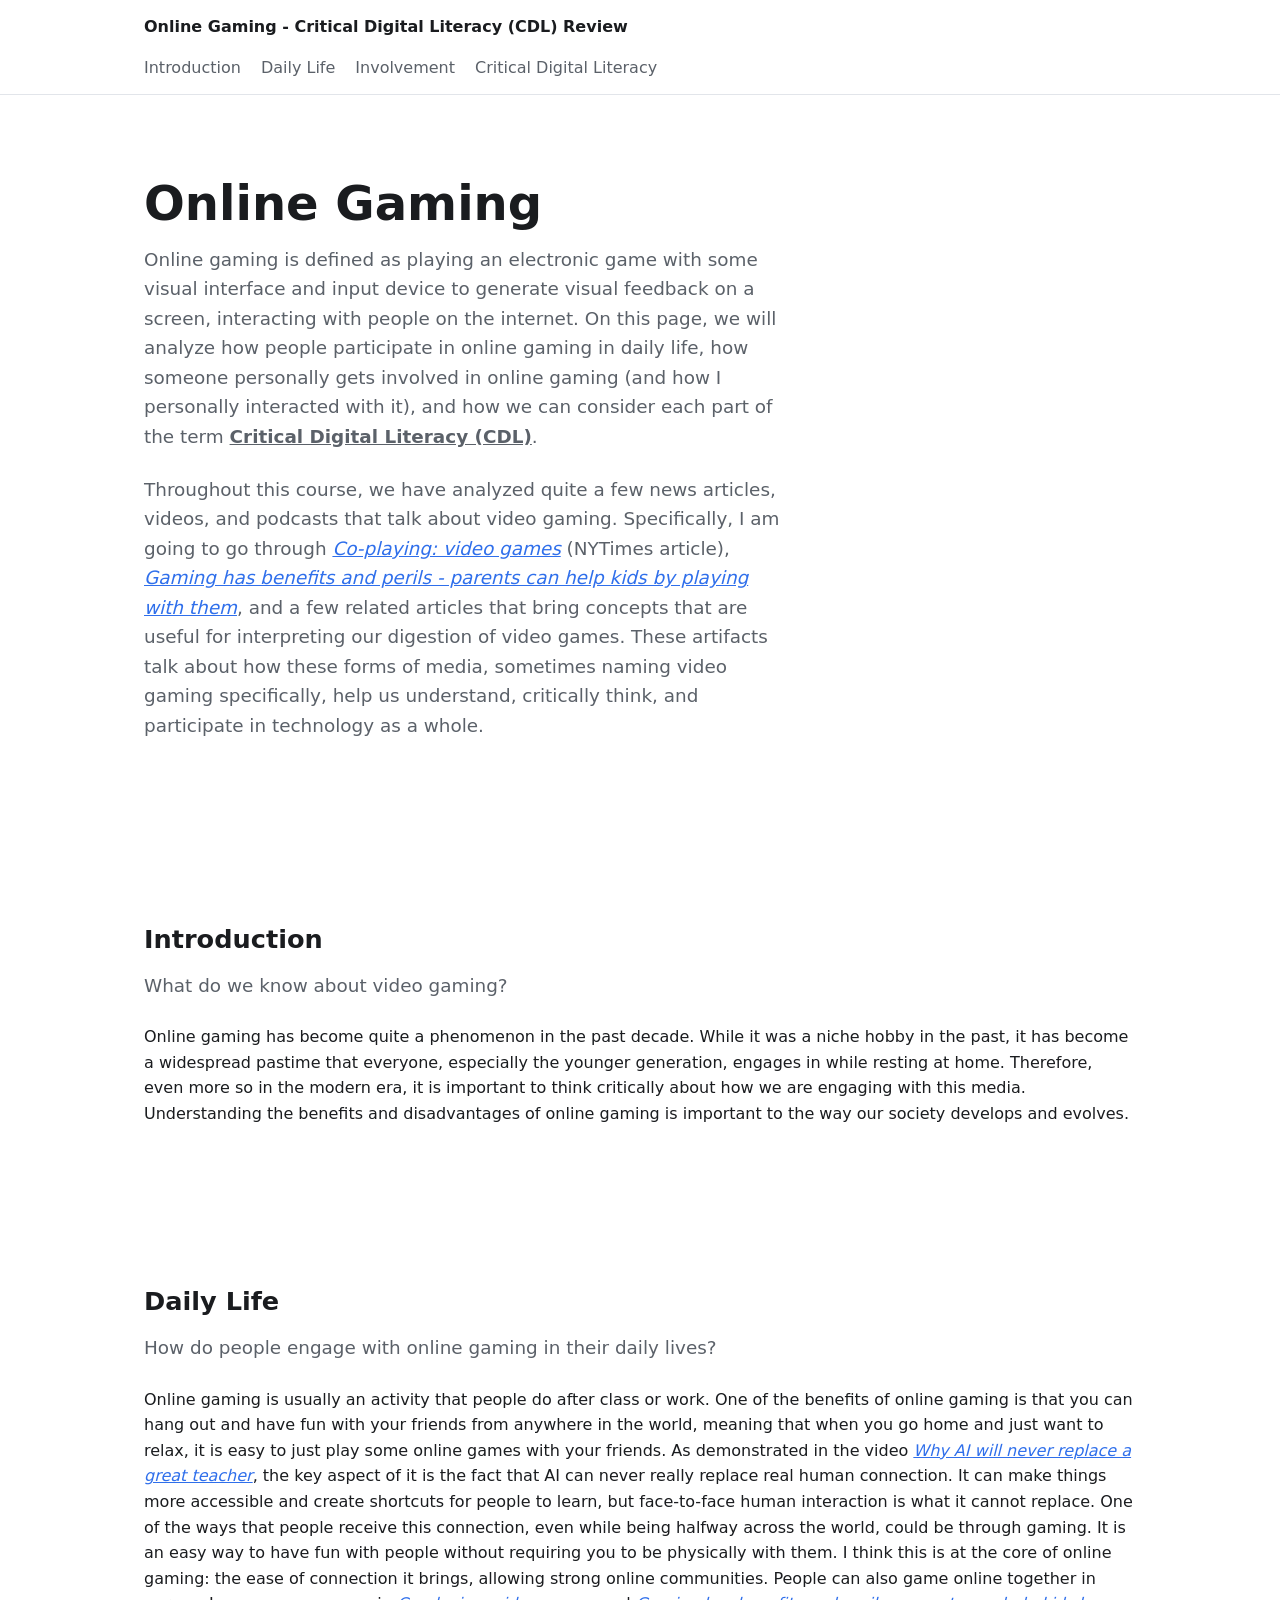
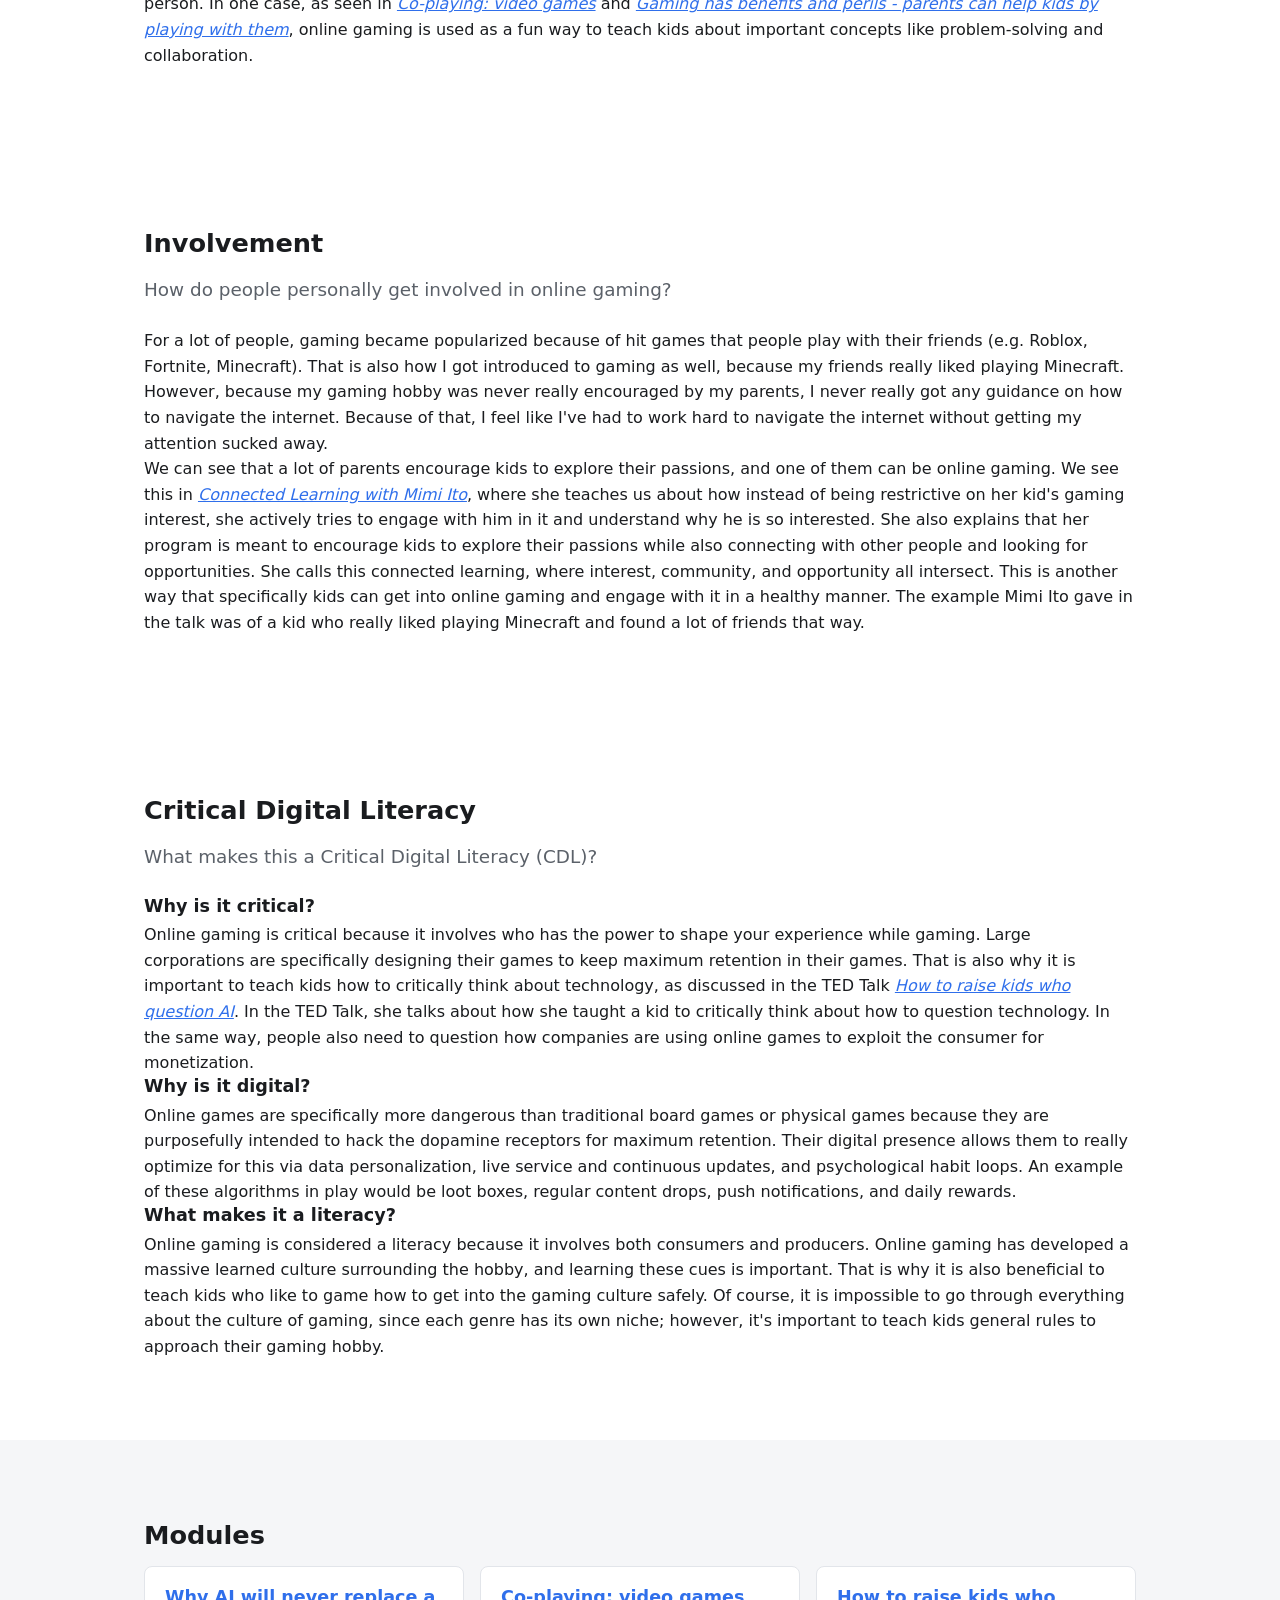
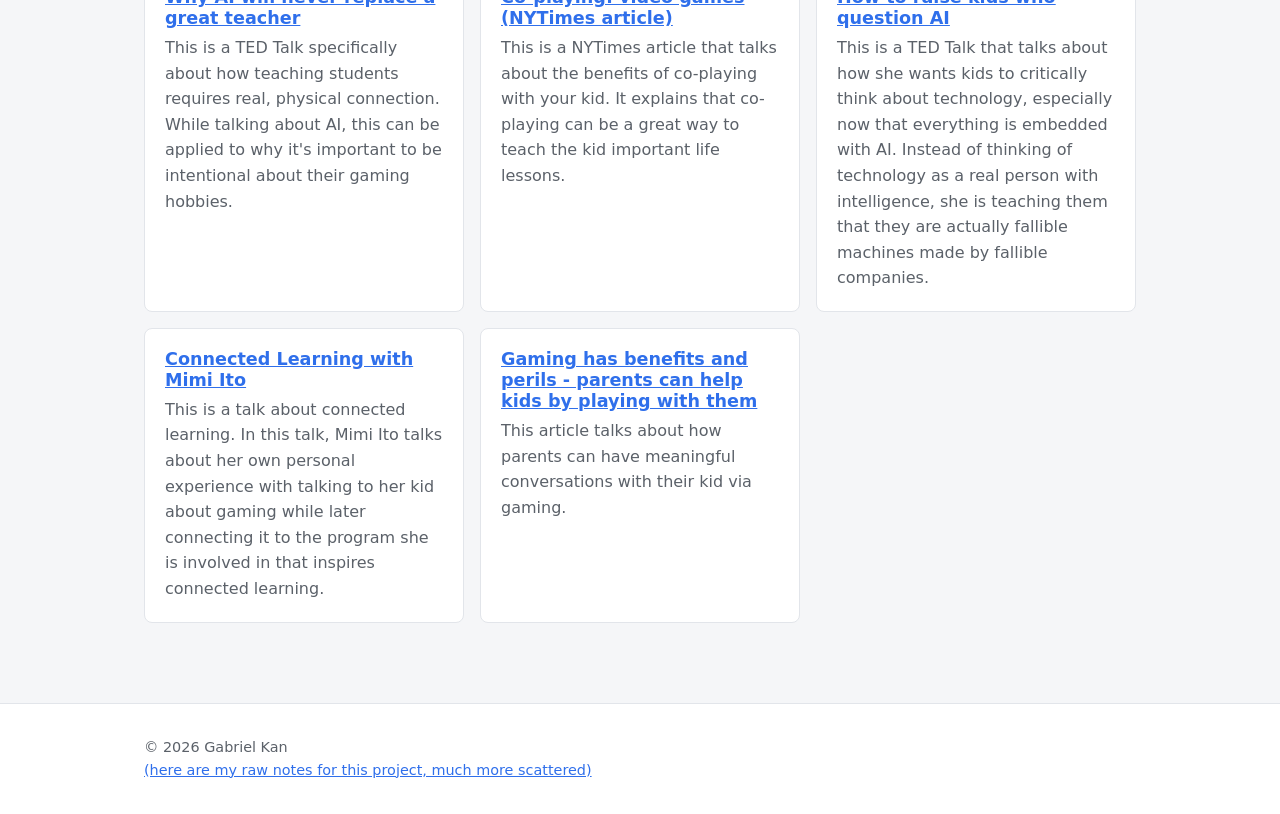
==== commit 6e64595b: "change slight wording in footer" ====
--- a/index.html
+++ b/index.html
@@ -181,7 +181,7 @@
   <footer class="site-footer">
     <div class="container">
       <p>&copy; 2026 Gabriel Kan</p>
-      <a href="notes.html" target="_blank" rel="noopener noreferrer"><p>(here are my raw notes for this project, much more scattered but more depth)</p></a>
+      <a href="notes.html" target="_blank" rel="noopener noreferrer"><p>(here are my raw notes for this project, much more scattered)</p></a>
     </div>
   </footer>
 </body>
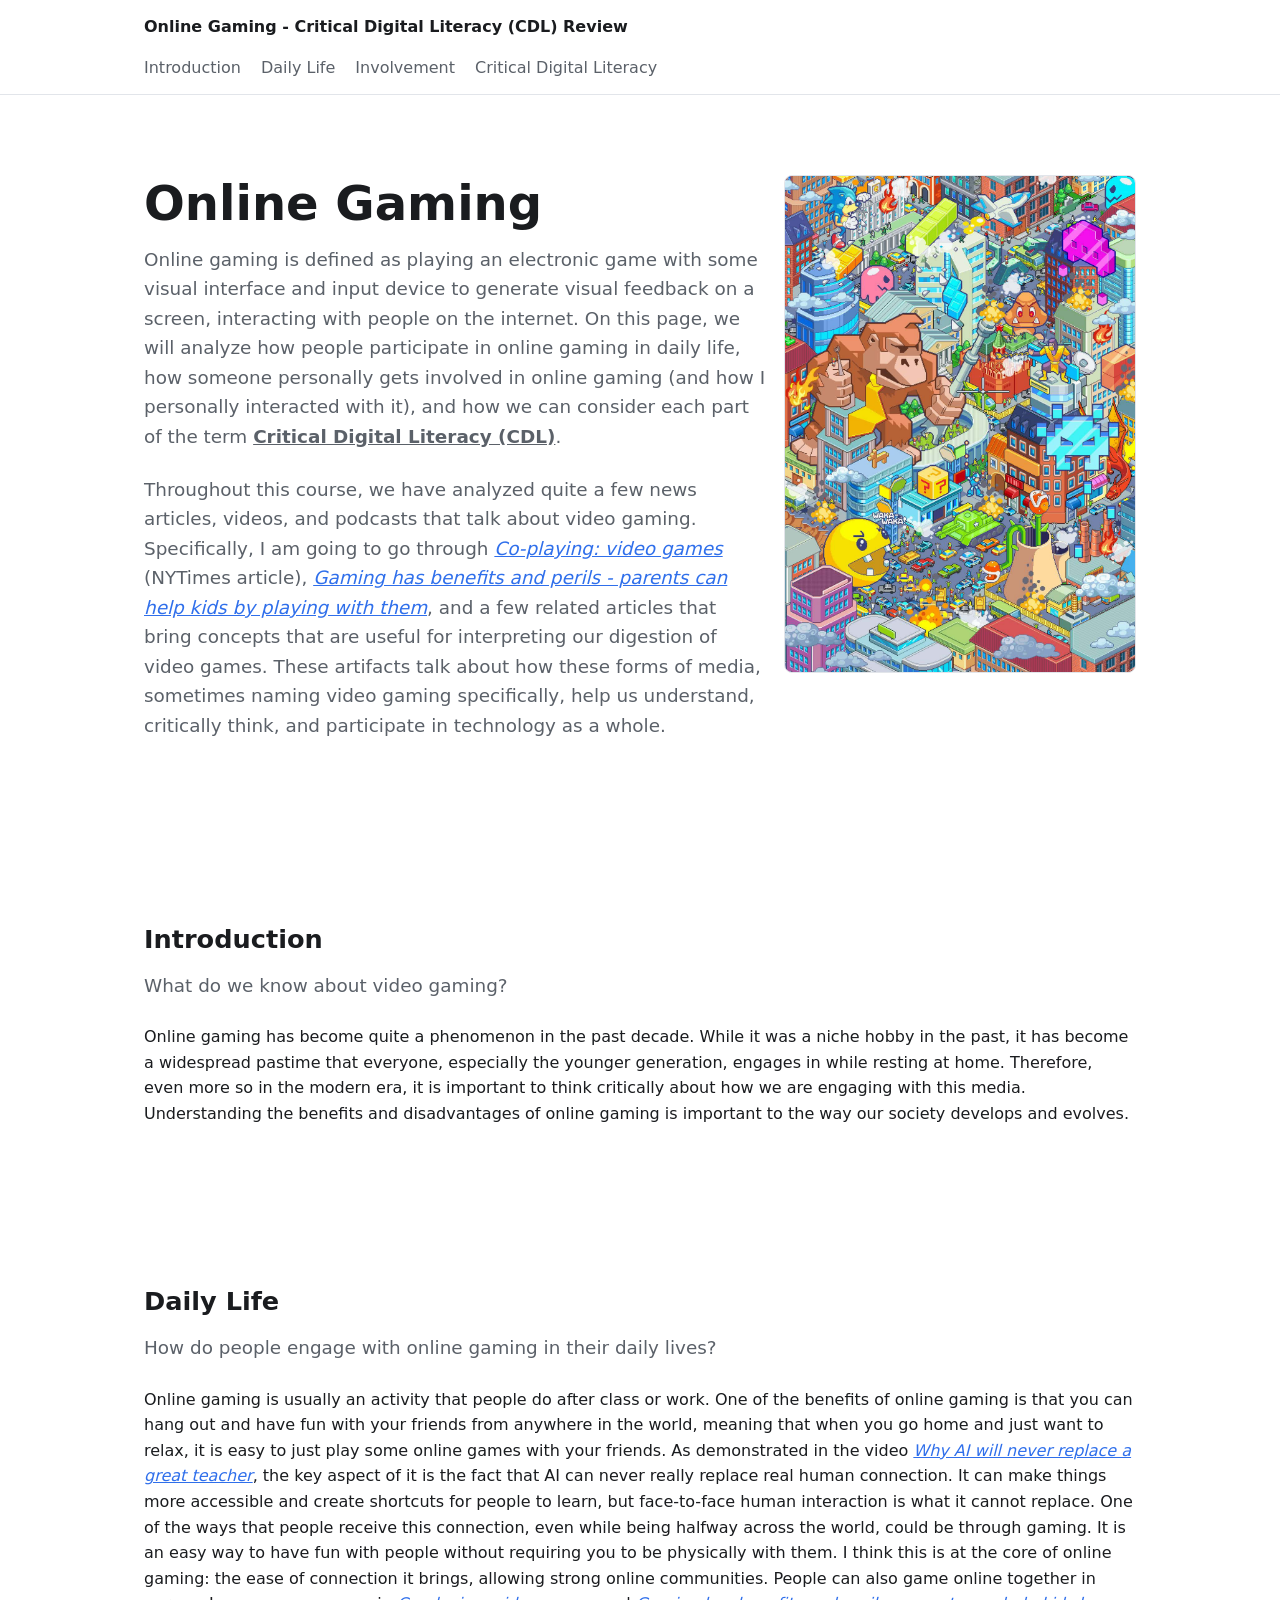
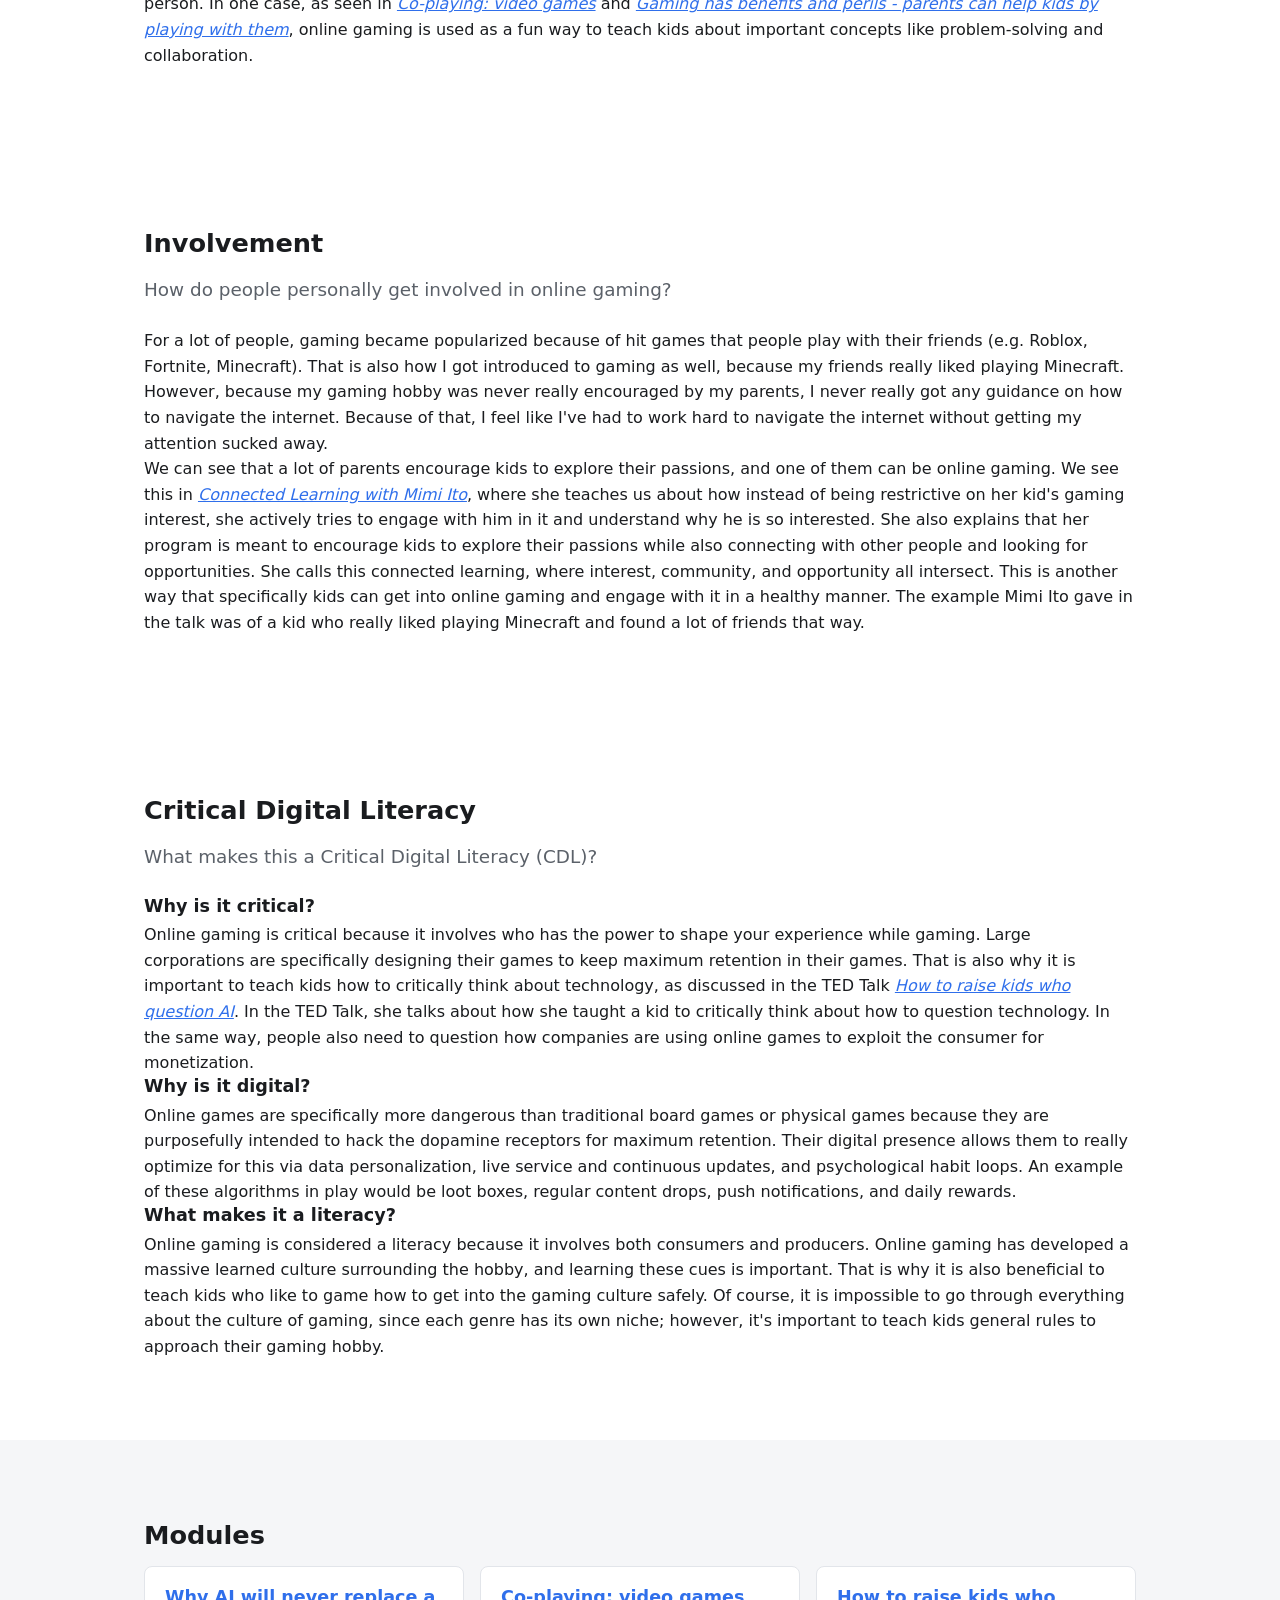
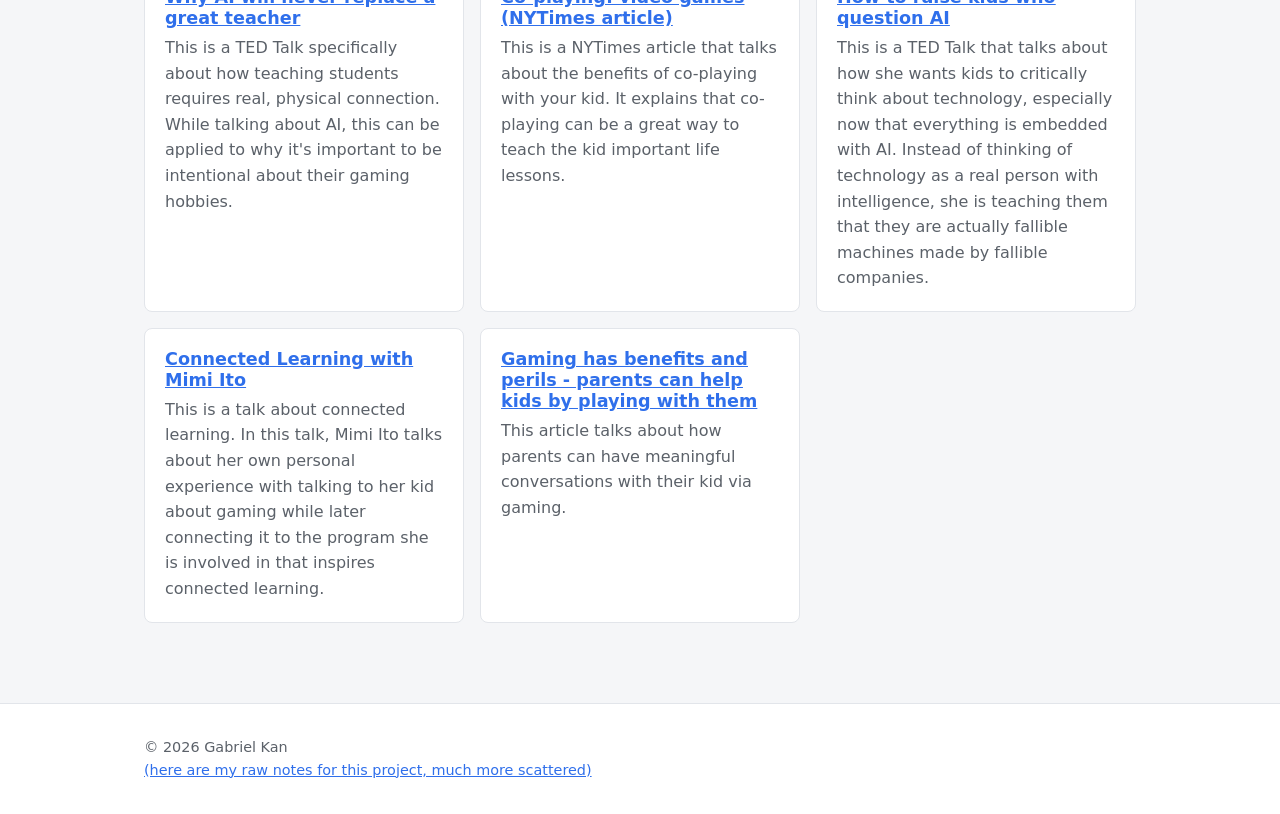
==== commit 262c08f5: "add extra image to the right of starting paragraph" ====
--- a/index.html
+++ b/index.html
@@ -5,7 +5,7 @@
   <meta name="viewport" content="width=device-width, initial-scale=1.0" />
   <title>Online Gaming</title>
   <meta name="description" content="A Critical Digital Literacy review of online gaming: how people engage with it in daily life, how they get involved, and what makes it a critical digital literacy." />
-  <link rel="icon" href="data:," />
+  <link rel="icon" href="gaming_icon.png" />
   <link rel="stylesheet" href="css/style.css" />
 </head>
 <body>
@@ -24,21 +24,26 @@
   <main>
     <section class="hero">
       <div class="container">
-        <h1>Online Gaming</h1>
-        <p class="lead">
-          Online gaming is defined as playing an electronic game with some visual interface and input device to generate visual feedback on a screen,
-          interacting with people on the internet. On this page, we will analyze how people participate in online gaming in daily life,
-          how someone personally gets involved in online gaming (and how I personally interacted with it), and how we can consider each part of
-          the term <b><u>Critical Digital Literacy (CDL)</u></b>.
-        </p>
-        <p class="lead">
-          Throughout this course, we have analyzed quite a few news articles, videos, and podcasts that talk about video gaming.
-          Specifically, I am going to go through <a href="#module-coplaying"><i>Co-playing: video games</i></a> (NYTimes article),
-          <a href="#module-perils"><i>Gaming has benefits and perils - parents can help kids by playing with them</i></a>,
-          and a few related articles that bring concepts that are useful for interpreting
-          our digestion of video games. These artifacts talk about how these forms of media, sometimes naming video gaming specifically,
-          help us understand, critically think, and participate in technology as a whole.
-        </p>
+        <div class="hero-split">
+          <div class="hero-text">
+            <h1>Online Gaming</h1>
+            <p class="lead">
+              Online gaming is defined as playing an electronic game with some visual interface and input device to generate visual feedback on a screen,
+              interacting with people on the internet. On this page, we will analyze how people participate in online gaming in daily life,
+              how someone personally gets involved in online gaming (and how I personally interacted with it), and how we can consider each part of
+              the term <b><u>Critical Digital Literacy (CDL)</u></b>.
+            </p>
+            <p class="lead">
+              Throughout this course, we have analyzed quite a few news articles, videos, and podcasts that talk about video gaming.
+              Specifically, I am going to go through <a href="#module-coplaying"><i>Co-playing: video games</i></a> (NYTimes article),
+              <a href="#module-perils"><i>Gaming has benefits and perils - parents can help kids by playing with them</i></a>,
+              and a few related articles that bring concepts that are useful for interpreting
+              our digestion of video games. These artifacts talk about how these forms of media, sometimes naming video gaming specifically,
+              help us understand, critically think, and participate in technology as a whole.
+            </p>
+          </div>  
+          <img class="hero-img" src="pixel_art_background.jpg" alt="Pixel art gaming background">
+        </div>
       </div>
     </section>
 
--- a/css/style.css
+++ b/css/style.css
@@ -136,3 +136,25 @@
   color: var(--muted);
   font-size: 0.9rem;
 }
+
+/* ---------- Hero with side image ---------- */
+.hero-split {
+  display: flex;
+  align-items: flex-start;
+  gap: var(--space);
+}
+
+.hero-split .hero-text { flex: 1 1 auto; min-width: 0; }
+
+.hero-img {
+  flex: 0 0 auto;
+  width: min(22rem, 40%);
+  height: auto;
+  border-radius: var(--radius);
+  border: 1px solid var(--border);
+}
+
+@media (max-width: 48rem) {
+  .hero-split { flex-direction: column; }
+  .hero-img { width: 100%; }
+}
